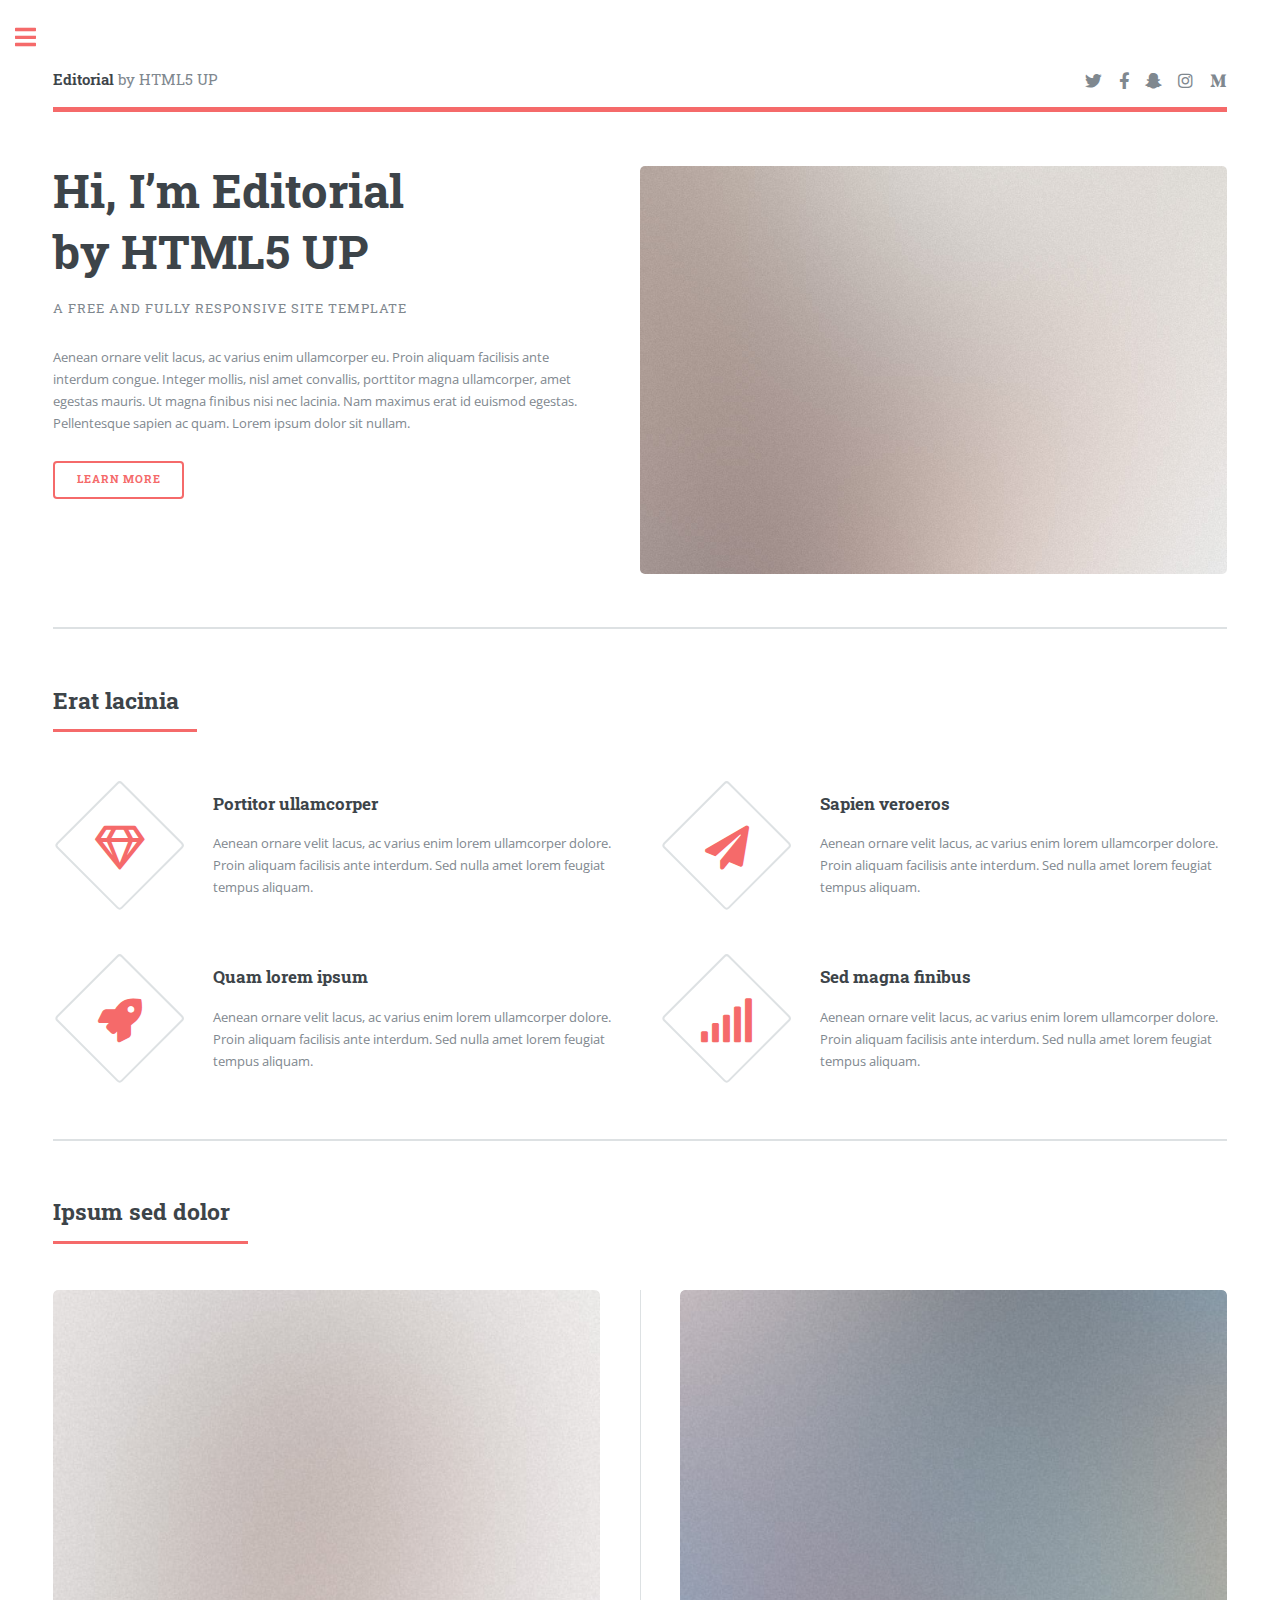
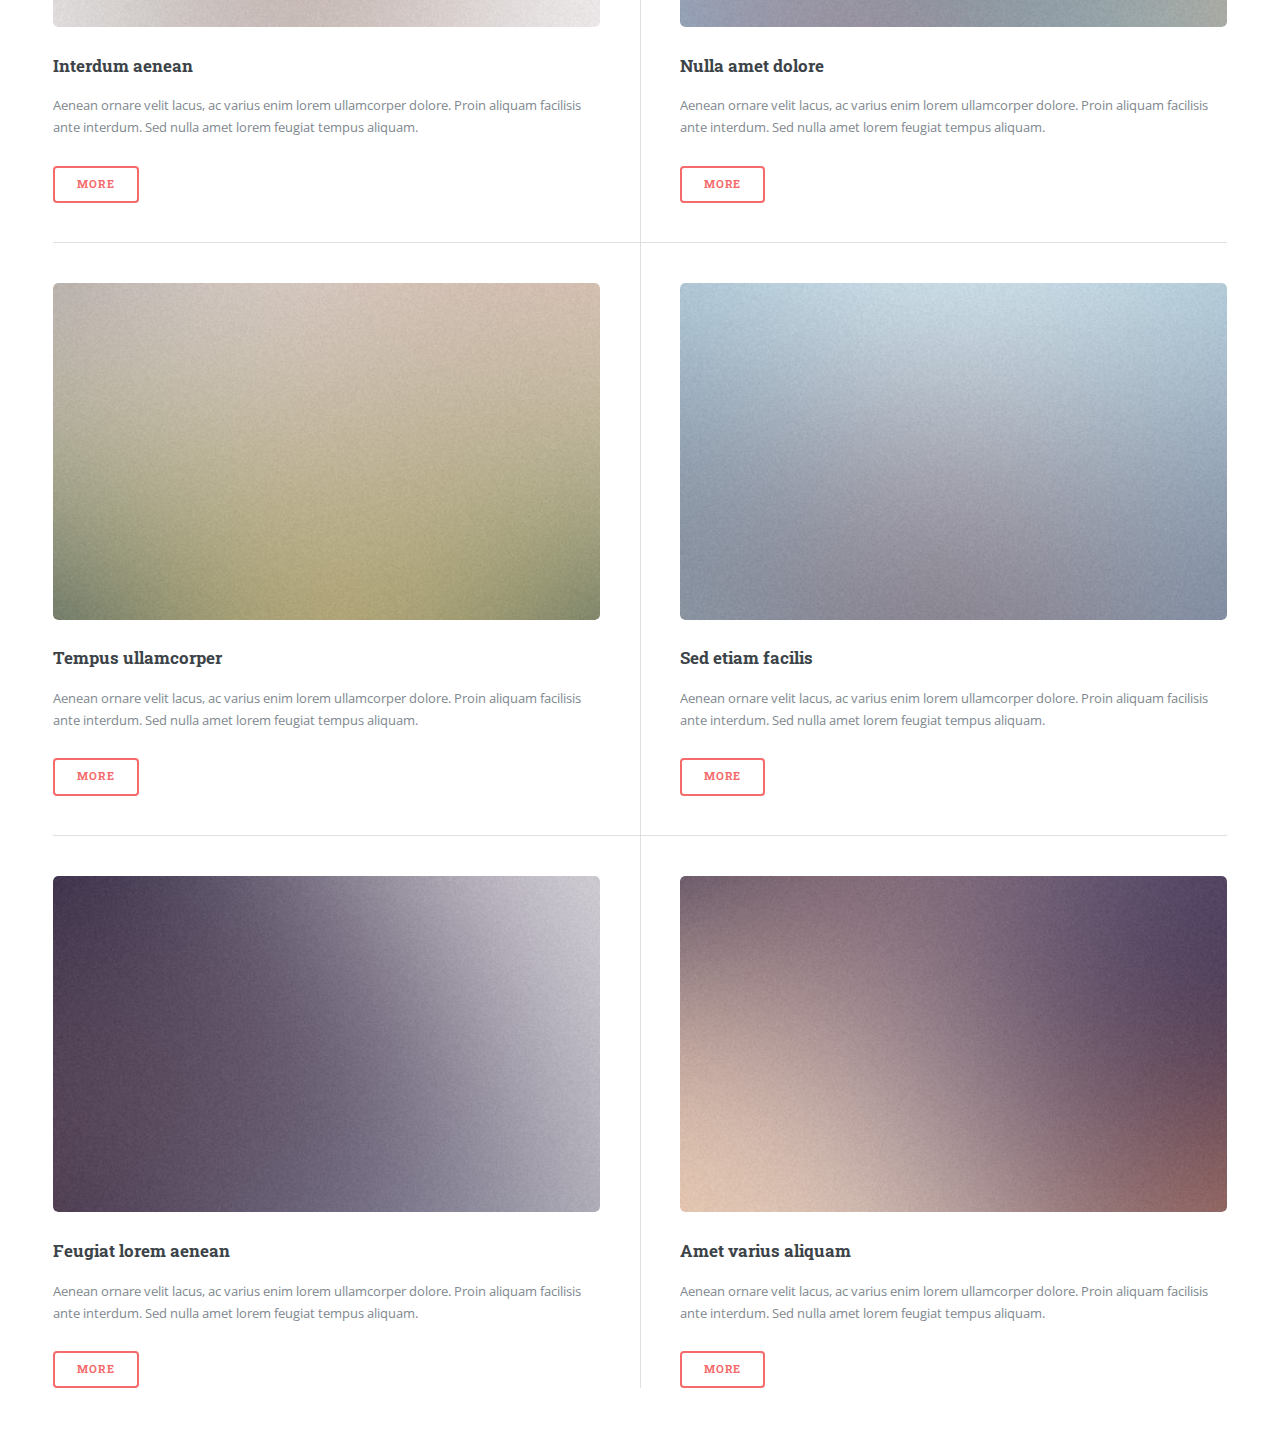
==== index.html @ 269518ae "in" ====
<!DOCTYPE HTML>
<!--
	Editorial by HTML5 UP
	html5up.net | @ajlkn
	Free for personal and commercial use under the CCA 3.0 license (html5up.net/license)
-->
<html>
	<head>
		<title>Editorial by HTML5 UP</title>
		<meta charset="utf-8" />
		<meta name="viewport" content="width=device-width, initial-scale=1, user-scalable=no" />
		<link rel="stylesheet" href="assets/css/main.css" />
	</head>
	<body class="is-preload">

		<!-- Wrapper -->
			<div id="wrapper">

				<!-- Main -->
					<div id="main">
						<div class="inner">

							<!-- Header -->
								<header id="header">
									<a href="index.html" class="logo"><strong>Editorial</strong> by HTML5 UP</a>
									<ul class="icons">
										<li><a href="#" class="icon brands fa-twitter"><span class="label">Twitter</span></a></li>
										<li><a href="#" class="icon brands fa-facebook-f"><span class="label">Facebook</span></a></li>
										<li><a href="#" class="icon brands fa-snapchat-ghost"><span class="label">Snapchat</span></a></li>
										<li><a href="#" class="icon brands fa-instagram"><span class="label">Instagram</span></a></li>
										<li><a href="#" class="icon brands fa-medium-m"><span class="label">Medium</span></a></li>
									</ul>
								</header>

							<!-- Banner -->
								<section id="banner">
									<div class="content">
										<header>
											<h1>Hi, I’m Editorial<br />
											by HTML5 UP</h1>
											<p>A free and fully responsive site template</p>
										</header>
										<p>Aenean ornare velit lacus, ac varius enim ullamcorper eu. Proin aliquam facilisis ante interdum congue. Integer mollis, nisl amet convallis, porttitor magna ullamcorper, amet egestas mauris. Ut magna finibus nisi nec lacinia. Nam maximus erat id euismod egestas. Pellentesque sapien ac quam. Lorem ipsum dolor sit nullam.</p>
										<ul class="actions">
											<li><a href="#" class="button big">Learn More</a></li>
										</ul>
									</div>
									<span class="image object">
										<img src="images/pic10.jpg" alt="" />
									</span>
								</section>

							<!-- Section -->
								<section>
									<header class="major">
										<h2>Erat lacinia</h2>
									</header>
									<div class="features">
										<article>
											<span class="icon fa-gem"></span>
											<div class="content">
												<h3>Portitor ullamcorper</h3>
												<p>Aenean ornare velit lacus, ac varius enim lorem ullamcorper dolore. Proin aliquam facilisis ante interdum. Sed nulla amet lorem feugiat tempus aliquam.</p>
											</div>
										</article>
										<article>
											<span class="icon solid fa-paper-plane"></span>
											<div class="content">
												<h3>Sapien veroeros</h3>
												<p>Aenean ornare velit lacus, ac varius enim lorem ullamcorper dolore. Proin aliquam facilisis ante interdum. Sed nulla amet lorem feugiat tempus aliquam.</p>
											</div>
										</article>
										<article>
											<span class="icon solid fa-rocket"></span>
											<div class="content">
												<h3>Quam lorem ipsum</h3>
												<p>Aenean ornare velit lacus, ac varius enim lorem ullamcorper dolore. Proin aliquam facilisis ante interdum. Sed nulla amet lorem feugiat tempus aliquam.</p>
											</div>
										</article>
										<article>
											<span class="icon solid fa-signal"></span>
											<div class="content">
												<h3>Sed magna finibus</h3>
												<p>Aenean ornare velit lacus, ac varius enim lorem ullamcorper dolore. Proin aliquam facilisis ante interdum. Sed nulla amet lorem feugiat tempus aliquam.</p>
											</div>
										</article>
									</div>
								</section>

							<!-- Section -->
								<section>
									<header class="major">
										<h2>Ipsum sed dolor</h2>
									</header>
									<div class="posts">
										<article>
											<a href="#" class="image"><img src="images/pic01.jpg" alt="" /></a>
											<h3>Interdum aenean</h3>
											<p>Aenean ornare velit lacus, ac varius enim lorem ullamcorper dolore. Proin aliquam facilisis ante interdum. Sed nulla amet lorem feugiat tempus aliquam.</p>
											<ul class="actions">
												<li><a href="#" class="button">More</a></li>
											</ul>
										</article>
										<article>
											<a href="#" class="image"><img src="images/pic02.jpg" alt="" /></a>
											<h3>Nulla amet dolore</h3>
											<p>Aenean ornare velit lacus, ac varius enim lorem ullamcorper dolore. Proin aliquam facilisis ante interdum. Sed nulla amet lorem feugiat tempus aliquam.</p>
											<ul class="actions">
												<li><a href="#" class="button">More</a></li>
											</ul>
										</article>
										<article>
											<a href="#" class="image"><img src="images/pic03.jpg" alt="" /></a>
											<h3>Tempus ullamcorper</h3>
											<p>Aenean ornare velit lacus, ac varius enim lorem ullamcorper dolore. Proin aliquam facilisis ante interdum. Sed nulla amet lorem feugiat tempus aliquam.</p>
											<ul class="actions">
												<li><a href="#" class="button">More</a></li>
											</ul>
										</article>
										<article>
											<a href="#" class="image"><img src="images/pic04.jpg" alt="" /></a>
											<h3>Sed etiam facilis</h3>
											<p>Aenean ornare velit lacus, ac varius enim lorem ullamcorper dolore. Proin aliquam facilisis ante interdum. Sed nulla amet lorem feugiat tempus aliquam.</p>
											<ul class="actions">
												<li><a href="#" class="button">More</a></li>
											</ul>
										</article>
										<article>
											<a href="#" class="image"><img src="images/pic05.jpg" alt="" /></a>
											<h3>Feugiat lorem aenean</h3>
											<p>Aenean ornare velit lacus, ac varius enim lorem ullamcorper dolore. Proin aliquam facilisis ante interdum. Sed nulla amet lorem feugiat tempus aliquam.</p>
											<ul class="actions">
												<li><a href="#" class="button">More</a></li>
											</ul>
										</article>
										<article>
											<a href="#" class="image"><img src="images/pic06.jpg" alt="" /></a>
											<h3>Amet varius aliquam</h3>
											<p>Aenean ornare velit lacus, ac varius enim lorem ullamcorper dolore. Proin aliquam facilisis ante interdum. Sed nulla amet lorem feugiat tempus aliquam.</p>
											<ul class="actions">
												<li><a href="#" class="button">More</a></li>
											</ul>
										</article>
									</div>
								</section>

						</div>
					</div>

				<!-- Sidebar -->
					<div id="sidebar">
						<div class="inner">

							<!-- Search -->
								<section id="search" class="alt">
									<form method="post" action="#">
										<input type="text" name="query" id="query" placeholder="Search" />
									</form>
								</section>

							<!-- Menu -->
								<nav id="menu">
									<header class="major">
										<h2>Menu</h2>
									</header>
									<ul>
										<li><a href="index.html">Homepage</a></li>
										<li><a href="generic.html">Generic</a></li>
										<li><a href="elements.html">Elements</a></li>
										<li>
											<span class="opener">Submenu</span>
											<ul>
												<li><a href="#">Lorem Dolor</a></li>
												<li><a href="#">Ipsum Adipiscing</a></li>
												<li><a href="#">Tempus Magna</a></li>
												<li><a href="#">Feugiat Veroeros</a></li>
											</ul>
										</li>
										<li><a href="#">Etiam Dolore</a></li>
										<li><a href="#">Adipiscing</a></li>
										<li>
											<span class="opener">Another Submenu</span>
											<ul>
												<li><a href="#">Lorem Dolor</a></li>
												<li><a href="#">Ipsum Adipiscing</a></li>
												<li><a href="#">Tempus Magna</a></li>
												<li><a href="#">Feugiat Veroeros</a></li>
											</ul>
										</li>
										<li><a href="#">Maximus Erat</a></li>
										<li><a href="#">Sapien Mauris</a></li>
										<li><a href="#">Amet Lacinia</a></li>
									</ul>
								</nav>

							<!-- Section -->
								<section>
									<header class="major">
										<h2>Ante interdum</h2>
									</header>
									<div class="mini-posts">
										<article>
											<a href="#" class="image"><img src="images/pic07.jpg" alt="" /></a>
											<p>Aenean ornare velit lacus, ac varius enim lorem ullamcorper dolore aliquam.</p>
										</article>
										<article>
											<a href="#" class="image"><img src="images/pic08.jpg" alt="" /></a>
											<p>Aenean ornare velit lacus, ac varius enim lorem ullamcorper dolore aliquam.</p>
										</article>
										<article>
											<a href="#" class="image"><img src="images/pic09.jpg" alt="" /></a>
											<p>Aenean ornare velit lacus, ac varius enim lorem ullamcorper dolore aliquam.</p>
										</article>
									</div>
									<ul class="actions">
										<li><a href="#" class="button">More</a></li>
									</ul>
								</section>

							<!-- Section -->
								<section>
									<header class="major">
										<h2>Get in touch</h2>
									</header>
									<p>Sed varius enim lorem ullamcorper dolore aliquam aenean ornare velit lacus, ac varius enim lorem ullamcorper dolore. Proin sed aliquam facilisis ante interdum. Sed nulla amet lorem feugiat tempus aliquam.</p>
									<ul class="contact">
										<li class="icon solid fa-envelope"><a href="#">information@untitled.tld</a></li>
										<li class="icon solid fa-phone">(000) 000-0000</li>
										<li class="icon solid fa-home">1234 Somewhere Road #8254<br />
										Nashville, TN 00000-0000</li>
									</ul>
								</section>

							<!-- Footer -->
								<footer id="footer">
									<p class="copyright">&copy; Untitled. All rights reserved. Demo Images: <a href="https://unsplash.com">Unsplash</a>. Design: <a href="https://html5up.net">HTML5 UP</a>.</p>
								</footer>

						</div>
					</div>

			</div>

		<!-- Scripts -->
			<script src="assets/js/jquery.min.js"></script>
			<script src="assets/js/browser.min.js"></script>
			<script src="assets/js/breakpoints.min.js"></script>
			<script src="assets/js/util.js"></script>
			<script src="assets/js/main.js"></script>

	</body>
</html>
---- assets/css/main.css ----
@import url(fontawesome-all.min.css);
@import url("https://fonts.googleapis.com/css?family=Open+Sans:400,600,400italic,600italic|Roboto+Slab:400,700");
/*
	Editorial by HTML5 UP
	html5up.net | @ajlkn
	Free for personal and commercial use under the CCA 3.0 license (html5up.net/license)
*/
html, body, div, span, applet, object,
iframe, h1, h2, h3, h4, h5, h6, p, blockquote,
pre, a, abbr, acronym, address, big, cite,
code, del, dfn, em, img, ins, kbd, q, s, samp,
small, strike, strong, sub, sup, tt, var, b,
u, i, center, dl, dt, dd, ol, ul, li, fieldset,
form, label, legend, table, caption, tbody,
tfoot, thead, tr, th, td, article, aside,
canvas, details, embed, figure, figcaption,
footer, header, hgroup, menu, nav, output, ruby,
section, summary, time, mark, audio, video {
  margin: 0;
  padding: 0;
  border: 0;
  font-size: 100%;
  font: inherit;
  vertical-align: baseline; }

article, aside, details, figcaption, figure,
footer, header, hgroup, menu, nav, section {
  display: block; }

body {
  line-height: 1; }

ol, ul {
  list-style: none; }

blockquote, q {
  quotes: none; }
  blockquote:before, blockquote:after, q:before, q:after {
    content: '';
    content: none; }

table {
  border-collapse: collapse;
  border-spacing: 0; }

body {
  -webkit-text-size-adjust: none; }

mark {
  background-color: transparent;
  color: inherit; }

input::-moz-focus-inner {
  border: 0;
  padding: 0; }

input, select, textarea {
  -moz-appearance: none;
  -webkit-appearance: none;
  -ms-appearance: none;
  appearance: none; }

/* Basic */
@-ms-viewport {
  width: device-width; }

body {
  -ms-overflow-style: scrollbar; }

@media screen and (max-width: 480px) {
  html, body {
    min-width: 320px; } }

html {
  box-sizing: border-box; }

*, *:before, *:after {
  box-sizing: inherit; }

body {
  background: #ffffff; }
  body.is-preload *, body.is-preload *:before, body.is-preload *:after, body.is-resizing *, body.is-resizing *:before, body.is-resizing *:after {
    -moz-animation: none !important;
    -webkit-animation: none !important;
    -ms-animation: none !important;
    animation: none !important;
    -moz-transition: none !important;
    -webkit-transition: none !important;
    -ms-transition: none !important;
    transition: none !important; }

/* Type */
body, input, select, textarea {
  color: #7f888f;
  font-family: "Open Sans", sans-serif;
  font-size: 13pt;
  font-weight: 400;
  line-height: 1.65; }
  @media screen and (max-width: 1680px) {
    body, input, select, textarea {
      font-size: 11pt; } }
  @media screen and (max-width: 1280px) {
    body, input, select, textarea {
      font-size: 10pt; } }
  @media screen and (max-width: 360px) {
    body, input, select, textarea {
      font-size: 9pt; } }

a {
  -moz-transition: color 0.2s ease-in-out, border-bottom-color 0.2s ease-in-out;
  -webkit-transition: color 0.2s ease-in-out, border-bottom-color 0.2s ease-in-out;
  -ms-transition: color 0.2s ease-in-out, border-bottom-color 0.2s ease-in-out;
  transition: color 0.2s ease-in-out, border-bottom-color 0.2s ease-in-out;
  border-bottom: dotted 1px;
  color: #f56a6a;
  text-decoration: none; }
  a:hover {
    border-bottom-color: #f56a6a;
    color: #f56a6a !important; }
    a:hover strong {
      color: inherit; }

strong, b {
  color: #3d4449;
  font-weight: 600; }

em, i {
  font-style: italic; }

p {
  margin: 0 0 2em 0; }

h1, h2, h3, h4, h5, h6 {
  color: #3d4449;
  font-family: "Roboto Slab", serif;
  font-weight: 700;
  line-height: 1.5;
  margin: 0 0 1em 0; }
  h1 a, h2 a, h3 a, h4 a, h5 a, h6 a {
    color: inherit;
    text-decoration: none;
    border-bottom: 0; }

h1 {
  font-size: 4em;
  margin: 0 0 0.5em 0;
  line-height: 1.3; }

h2 {
  font-size: 1.75em; }

h3 {
  font-size: 1.25em; }

h4 {
  font-size: 1.1em; }

h5 {
  font-size: 0.9em; }

h6 {
  font-size: 0.7em; }

@media screen and (max-width: 1680px) {
  h1 {
    font-size: 3.5em; } }

@media screen and (max-width: 980px) {
  h1 {
    font-size: 3.25em; } }

@media screen and (max-width: 736px) {
  h1 {
    font-size: 2em;
    line-height: 1.4; }
  h2 {
    font-size: 1.5em; } }

sub {
  font-size: 0.8em;
  position: relative;
  top: 0.5em; }

sup {
  font-size: 0.8em;
  position: relative;
  top: -0.5em; }

blockquote {
  border-left: solid 3px rgba(210, 215, 217, 0.75);
  font-style: italic;
  margin: 0 0 2em 0;
  padding: 0.5em 0 0.5em 2em; }

code {
  background: rgba(230, 235, 237, 0.25);
  border-radius: 0.375em;
  border: solid 1px rgba(210, 215, 217, 0.75);
  font-family: "Courier New", monospace;
  font-size: 0.9em;
  margin: 0 0.25em;
  padding: 0.25em 0.65em; }

pre {
  -webkit-overflow-scrolling: touch;
  font-family: "Courier New", monospace;
  font-size: 0.9em;
  margin: 0 0 2em 0; }
  pre code {
    display: block;
    line-height: 1.75;
    padding: 1em 1.5em;
    overflow-x: auto; }

hr {
  border: 0;
  border-bottom: solid 1px rgba(210, 215, 217, 0.75);
  margin: 2em 0; }
  hr.major {
    margin: 3em 0; }

.align-left {
  text-align: left; }

.align-center {
  text-align: center; }

.align-right {
  text-align: right; }

/* Row */
.row {
  display: flex;
  flex-wrap: wrap;
  box-sizing: border-box;
  align-items: stretch; }
  .row > * {
    box-sizing: border-box; }
  .row.gtr-uniform > * > :last-child {
    margin-bottom: 0; }
  .row.aln-left {
    justify-content: flex-start; }
  .row.aln-center {
    justify-content: center; }
  .row.aln-right {
    justify-content: flex-end; }
  .row.aln-top {
    align-items: flex-start; }
  .row.aln-middle {
    align-items: center; }
  .row.aln-bottom {
    align-items: flex-end; }
  .row > .imp {
    order: -1; }
  .row > .col-1 {
    width: 8.33333%; }
  .row > .off-1 {
    margin-left: 8.33333%; }
  .row > .col-2 {
    width: 16.66667%; }
  .row > .off-2 {
    margin-left: 16.66667%; }
  .row > .col-3 {
    width: 25%; }
  .row > .off-3 {
    margin-left: 25%; }
  .row > .col-4 {
    width: 33.33333%; }
  .row > .off-4 {
    margin-left: 33.33333%; }
  .row > .col-5 {
    width: 41.66667%; }
  .row > .off-5 {
    margin-left: 41.66667%; }
  .row > .col-6 {
    width: 50%; }
  .row > .off-6 {
    margin-left: 50%; }
  .row > .col-7 {
    width: 58.33333%; }
  .row > .off-7 {
    margin-left: 58.33333%; }
  .row > .col-8 {
    width: 66.66667%; }
  .row > .off-8 {
    margin-left: 66.66667%; }
  .row > .col-9 {
    width: 75%; }
  .row > .off-9 {
    margin-left: 75%; }
  .row > .col-10 {
    width: 83.33333%; }
  .row > .off-10 {
    margin-left: 83.33333%; }
  .row > .col-11 {
    width: 91.66667%; }
  .row > .off-11 {
    margin-left: 91.66667%; }
  .row > .col-12 {
    width: 100%; }
  .row > .off-12 {
    margin-left: 100%; }
  .row.gtr-0 {
    margin-top: 0;
    margin-left: 0em; }
    .row.gtr-0 > * {
      padding: 0 0 0 0em; }
    .row.gtr-0.gtr-uniform {
      margin-top: 0em; }
      .row.gtr-0.gtr-uniform > * {
        padding-top: 0em; }
  .row.gtr-25 {
    margin-top: 0;
    margin-left: -0.375em; }
    .row.gtr-25 > * {
      padding: 0 0 0 0.375em; }
    .row.gtr-25.gtr-uniform {
      margin-top: -0.375em; }
      .row.gtr-25.gtr-uniform > * {
        padding-top: 0.375em; }
  .row.gtr-50 {
    margin-top: 0;
    margin-left: -0.75em; }
    .row.gtr-50 > * {
      padding: 0 0 0 0.75em; }
    .row.gtr-50.gtr-uniform {
      margin-top: -0.75em; }
      .row.gtr-50.gtr-uniform > * {
        padding-top: 0.75em; }
  .row {
    margin-top: 0;
    margin-left: -1.5em; }
    .row > * {
      padding: 0 0 0 1.5em; }
    .row.gtr-uniform {
      margin-top: -1.5em; }
      .row.gtr-uniform > * {
        padding-top: 1.5em; }
  .row.gtr-150 {
    margin-top: 0;
    margin-left: -2.25em; }
    .row.gtr-150 > * {
      padding: 0 0 0 2.25em; }
    .row.gtr-150.gtr-uniform {
      margin-top: -2.25em; }
      .row.gtr-150.gtr-uniform > * {
        padding-top: 2.25em; }
  .row.gtr-200 {
    margin-top: 0;
    margin-left: -3em; }
    .row.gtr-200 > * {
      padding: 0 0 0 3em; }
    .row.gtr-200.gtr-uniform {
      margin-top: -3em; }
      .row.gtr-200.gtr-uniform > * {
        padding-top: 3em; }
  @media screen and (max-width: 1680px) {
    .row {
      display: flex;
      flex-wrap: wrap;
      box-sizing: border-box;
      align-items: stretch; }
      .row > * {
        box-sizing: border-box; }
      .row.gtr-uniform > * > :last-child {
        margin-bottom: 0; }
      .row.aln-left {
        justify-content: flex-start; }
      .row.aln-center {
        justify-content: center; }
      .row.aln-right {
        justify-content: flex-end; }
      .row.aln-top {
        align-items: flex-start; }
      .row.aln-middle {
        align-items: center; }
      .row.aln-bottom {
        align-items: flex-end; }
      .row > .imp-xlarge {
        order: -1; }
      .row > .col-1-xlarge {
        width: 8.33333%; }
      .row > .off-1-xlarge {
        margin-left: 8.33333%; }
      .row > .col-2-xlarge {
        width: 16.66667%; }
      .row > .off-2-xlarge {
        margin-left: 16.66667%; }
      .row > .col-3-xlarge {
        width: 25%; }
      .row > .off-3-xlarge {
        margin-left: 25%; }
      .row > .col-4-xlarge {
        width: 33.33333%; }
      .row > .off-4-xlarge {
        margin-left: 33.33333%; }
      .row > .col-5-xlarge {
        width: 41.66667%; }
      .row > .off-5-xlarge {
        margin-left: 41.66667%; }
      .row > .col-6-xlarge {
        width: 50%; }
      .row > .off-6-xlarge {
        margin-left: 50%; }
      .row > .col-7-xlarge {
        width: 58.33333%; }
      .row > .off-7-xlarge {
        margin-left: 58.33333%; }
      .row > .col-8-xlarge {
        width: 66.66667%; }
      .row > .off-8-xlarge {
        margin-left: 66.66667%; }
      .row > .col-9-xlarge {
        width: 75%; }
      .row > .off-9-xlarge {
        margin-left: 75%; }
      .row > .col-10-xlarge {
        width: 83.33333%; }
      .row > .off-10-xlarge {
        margin-left: 83.33333%; }
      .row > .col-11-xlarge {
        width: 91.66667%; }
      .row > .off-11-xlarge {
        margin-left: 91.66667%; }
      .row > .col-12-xlarge {
        width: 100%; }
      .row > .off-12-xlarge {
        margin-left: 100%; }
      .row.gtr-0 {
        margin-top: 0;
        margin-left: 0em; }
        .row.gtr-0 > * {
          padding: 0 0 0 0em; }
        .row.gtr-0.gtr-uniform {
          margin-top: 0em; }
          .row.gtr-0.gtr-uniform > * {
            padding-top: 0em; }
      .row.gtr-25 {
        margin-top: 0;
        margin-left: -0.375em; }
        .row.gtr-25 > * {
          padding: 0 0 0 0.375em; }
        .row.gtr-25.gtr-uniform {
          margin-top: -0.375em; }
          .row.gtr-25.gtr-uniform > * {
            padding-top: 0.375em; }
      .row.gtr-50 {
        margin-top: 0;
        margin-left: -0.75em; }
        .row.gtr-50 > * {
          padding: 0 0 0 0.75em; }
        .row.gtr-50.gtr-uniform {
          margin-top: -0.75em; }
          .row.gtr-50.gtr-uniform > * {
            padding-top: 0.75em; }
      .row {
        margin-top: 0;
        margin-left: -1.5em; }
        .row > * {
          padding: 0 0 0 1.5em; }
        .row.gtr-uniform {
          margin-top: -1.5em; }
          .row.gtr-uniform > * {
            padding-top: 1.5em; }
      .row.gtr-150 {
        margin-top: 0;
        margin-left: -2.25em; }
        .row.gtr-150 > * {
          padding: 0 0 0 2.25em; }
        .row.gtr-150.gtr-uniform {
          margin-top: -2.25em; }
          .row.gtr-150.gtr-uniform > * {
            padding-top: 2.25em; }
      .row.gtr-200 {
        margin-top: 0;
        margin-left: -3em; }
        .row.gtr-200 > * {
          padding: 0 0 0 3em; }
        .row.gtr-200.gtr-uniform {
          margin-top: -3em; }
          .row.gtr-200.gtr-uniform > * {
            padding-top: 3em; } }
  @media screen and (max-width: 1280px) {
    .row {
      display: flex;
      flex-wrap: wrap;
      box-sizing: border-box;
      align-items: stretch; }
      .row > * {
        box-sizing: border-box; }
      .row.gtr-uniform > * > :last-child {
        margin-bottom: 0; }
      .row.aln-left {
        justify-content: flex-start; }
      .row.aln-center {
        justify-content: center; }
      .row.aln-right {
        justify-content: flex-end; }
      .row.aln-top {
        align-items: flex-start; }
      .row.aln-middle {
        align-items: center; }
      .row.aln-bottom {
        align-items: flex-end; }
      .row > .imp-large {
        order: -1; }
      .row > .col-1-large {
        width: 8.33333%; }
      .row > .off-1-large {
        margin-left: 8.33333%; }
      .row > .col-2-large {
        width: 16.66667%; }
      .row > .off-2-large {
        margin-left: 16.66667%; }
      .row > .col-3-large {
        width: 25%; }
      .row > .off-3-large {
        margin-left: 25%; }
      .row > .col-4-large {
        width: 33.33333%; }
      .row > .off-4-large {
        margin-left: 33.33333%; }
      .row > .col-5-large {
        width: 41.66667%; }
      .row > .off-5-large {
        margin-left: 41.66667%; }
      .row > .col-6-large {
        width: 50%; }
      .row > .off-6-large {
        margin-left: 50%; }
      .row > .col-7-large {
        width: 58.33333%; }
      .row > .off-7-large {
        margin-left: 58.33333%; }
      .row > .col-8-large {
        width: 66.66667%; }
      .row > .off-8-large {
        margin-left: 66.66667%; }
      .row > .col-9-large {
        width: 75%; }
      .row > .off-9-large {
        margin-left: 75%; }
      .row > .col-10-large {
        width: 83.33333%; }
      .row > .off-10-large {
        margin-left: 83.33333%; }
      .row > .col-11-large {
        width: 91.66667%; }
      .row > .off-11-large {
        margin-left: 91.66667%; }
      .row > .col-12-large {
        width: 100%; }
      .row > .off-12-large {
        margin-left: 100%; }
      .row.gtr-0 {
        margin-top: 0;
        margin-left: 0em; }
        .row.gtr-0 > * {
          padding: 0 0 0 0em; }
        .row.gtr-0.gtr-uniform {
          margin-top: 0em; }
          .row.gtr-0.gtr-uniform > * {
            padding-top: 0em; }
      .row.gtr-25 {
        margin-top: 0;
        margin-left: -0.375em; }
        .row.gtr-25 > * {
          padding: 0 0 0 0.375em; }
        .row.gtr-25.gtr-uniform {
          margin-top: -0.375em; }
          .row.gtr-25.gtr-uniform > * {
            padding-top: 0.375em; }
      .row.gtr-50 {
        margin-top: 0;
        margin-left: -0.75em; }
        .row.gtr-50 > * {
          padding: 0 0 0 0.75em; }
        .row.gtr-50.gtr-uniform {
          margin-top: -0.75em; }
          .row.gtr-50.gtr-uniform > * {
            padding-top: 0.75em; }
      .row {
        margin-top: 0;
        margin-left: -1.5em; }
        .row > * {
          padding: 0 0 0 1.5em; }
        .row.gtr-uniform {
          margin-top: -1.5em; }
          .row.gtr-uniform > * {
            padding-top: 1.5em; }
      .row.gtr-150 {
        margin-top: 0;
        margin-left: -2.25em; }
        .row.gtr-150 > * {
          padding: 0 0 0 2.25em; }
        .row.gtr-150.gtr-uniform {
          margin-top: -2.25em; }
          .row.gtr-150.gtr-uniform > * {
            padding-top: 2.25em; }
      .row.gtr-200 {
        margin-top: 0;
        margin-left: -3em; }
        .row.gtr-200 > * {
          padding: 0 0 0 3em; }
        .row.gtr-200.gtr-uniform {
          margin-top: -3em; }
          .row.gtr-200.gtr-uniform > * {
            padding-top: 3em; } }
  @media screen and (max-width: 980px) {
    .row {
      display: flex;
      flex-wrap: wrap;
      box-sizing: border-box;
      align-items: stretch; }
      .row > * {
        box-sizing: border-box; }
      .row.gtr-uniform > * > :last-child {
        margin-bottom: 0; }
      .row.aln-left {
        justify-content: flex-start; }
      .row.aln-center {
        justify-content: center; }
      .row.aln-right {
        justify-content: flex-end; }
      .row.aln-top {
        align-items: flex-start; }
      .row.aln-middle {
        align-items: center; }
      .row.aln-bottom {
        align-items: flex-end; }
      .row > .imp-medium {
        order: -1; }
      .row > .col-1-medium {
        width: 8.33333%; }
      .row > .off-1-medium {
        margin-left: 8.33333%; }
      .row > .col-2-medium {
        width: 16.66667%; }
      .row > .off-2-medium {
        margin-left: 16.66667%; }
      .row > .col-3-medium {
        width: 25%; }
      .row > .off-3-medium {
        margin-left: 25%; }
      .row > .col-4-medium {
        width: 33.33333%; }
      .row > .off-4-medium {
        margin-left: 33.33333%; }
      .row > .col-5-medium {
        width: 41.66667%; }
      .row > .off-5-medium {
        margin-left: 41.66667%; }
      .row > .col-6-medium {
        width: 50%; }
      .row > .off-6-medium {
        margin-left: 50%; }
      .row > .col-7-medium {
        width: 58.33333%; }
      .row > .off-7-medium {
        margin-left: 58.33333%; }
      .row > .col-8-medium {
        width: 66.66667%; }
      .row > .off-8-medium {
        margin-left: 66.66667%; }
      .row > .col-9-medium {
        width: 75%; }
      .row > .off-9-medium {
        margin-left: 75%; }
      .row > .col-10-medium {
        width: 83.33333%; }
      .row > .off-10-medium {
        margin-left: 83.33333%; }
      .row > .col-11-medium {
        width: 91.66667%; }
      .row > .off-11-medium {
        margin-left: 91.66667%; }
      .row > .col-12-medium {
        width: 100%; }
      .row > .off-12-medium {
        margin-left: 100%; }
      .row.gtr-0 {
        margin-top: 0;
        margin-left: 0em; }
        .row.gtr-0 > * {
          padding: 0 0 0 0em; }
        .row.gtr-0.gtr-uniform {
          margin-top: 0em; }
          .row.gtr-0.gtr-uniform > * {
            padding-top: 0em; }
      .row.gtr-25 {
        margin-top: 0;
        margin-left: -0.375em; }
        .row.gtr-25 > * {
          padding: 0 0 0 0.375em; }
        .row.gtr-25.gtr-uniform {
          margin-top: -0.375em; }
          .row.gtr-25.gtr-uniform > * {
            padding-top: 0.375em; }
      .row.gtr-50 {
        margin-top: 0;
        margin-left: -0.75em; }
        .row.gtr-50 > * {
          padding: 0 0 0 0.75em; }
        .row.gtr-50.gtr-uniform {
          margin-top: -0.75em; }
          .row.gtr-50.gtr-uniform > * {
            padding-top: 0.75em; }
      .row {
        margin-top: 0;
        margin-left: -1.5em; }
        .row > * {
          padding: 0 0 0 1.5em; }
        .row.gtr-uniform {
          margin-top: -1.5em; }
          .row.gtr-uniform > * {
            padding-top: 1.5em; }
      .row.gtr-150 {
        margin-top: 0;
        margin-left: -2.25em; }
        .row.gtr-150 > * {
          padding: 0 0 0 2.25em; }
        .row.gtr-150.gtr-uniform {
          margin-top: -2.25em; }
          .row.gtr-150.gtr-uniform > * {
            padding-top: 2.25em; }
      .row.gtr-200 {
        margin-top: 0;
        margin-left: -3em; }
        .row.gtr-200 > * {
          padding: 0 0 0 3em; }
        .row.gtr-200.gtr-uniform {
          margin-top: -3em; }
          .row.gtr-200.gtr-uniform > * {
            padding-top: 3em; } }
  @media screen and (max-width: 736px) {
    .row {
      display: flex;
      flex-wrap: wrap;
      box-sizing: border-box;
      align-items: stretch; }
      .row > * {
        box-sizing: border-box; }
      .row.gtr-uniform > * > :last-child {
        margin-bottom: 0; }
      .row.aln-left {
        justify-content: flex-start; }
      .row.aln-center {
        justify-content: center; }
      .row.aln-right {
        justify-content: flex-end; }
      .row.aln-top {
        align-items: flex-start; }
      .row.aln-middle {
        align-items: center; }
      .row.aln-bottom {
        align-items: flex-end; }
      .row > .imp-small {
        order: -1; }
      .row > .col-1-small {
        width: 8.33333%; }
      .row > .off-1-small {
        margin-left: 8.33333%; }
      .row > .col-2-small {
        width: 16.66667%; }
      .row > .off-2-small {
        margin-left: 16.66667%; }
      .row > .col-3-small {
        width: 25%; }
      .row > .off-3-small {
        margin-left: 25%; }
      .row > .col-4-small {
        width: 33.33333%; }
      .row > .off-4-small {
        margin-left: 33.33333%; }
      .row > .col-5-small {
        width: 41.66667%; }
      .row > .off-5-small {
        margin-left: 41.66667%; }
      .row > .col-6-small {
        width: 50%; }
      .row > .off-6-small {
        margin-left: 50%; }
      .row > .col-7-small {
        width: 58.33333%; }
      .row > .off-7-small {
        margin-left: 58.33333%; }
      .row > .col-8-small {
        width: 66.66667%; }
      .row > .off-8-small {
        margin-left: 66.66667%; }
      .row > .col-9-small {
        width: 75%; }
      .row > .off-9-small {
        margin-left: 75%; }
      .row > .col-10-small {
        width: 83.33333%; }
      .row > .off-10-small {
        margin-left: 83.33333%; }
      .row > .col-11-small {
        width: 91.66667%; }
      .row > .off-11-small {
        margin-left: 91.66667%; }
      .row > .col-12-small {
        width: 100%; }
      .row > .off-12-small {
        margin-left: 100%; }
      .row.gtr-0 {
        margin-top: 0;
        margin-left: 0em; }
        .row.gtr-0 > * {
          padding: 0 0 0 0em; }
        .row.gtr-0.gtr-uniform {
          margin-top: 0em; }
          .row.gtr-0.gtr-uniform > * {
            padding-top: 0em; }
      .row.gtr-25 {
        margin-top: 0;
        margin-left: -0.375em; }
        .row.gtr-25 > * {
          padding: 0 0 0 0.375em; }
        .row.gtr-25.gtr-uniform {
          margin-top: -0.375em; }
          .row.gtr-25.gtr-uniform > * {
            padding-top: 0.375em; }
      .row.gtr-50 {
        margin-top: 0;
        margin-left: -0.75em; }
        .row.gtr-50 > * {
          padding: 0 0 0 0.75em; }
        .row.gtr-50.gtr-uniform {
          margin-top: -0.75em; }
          .row.gtr-50.gtr-uniform > * {
            padding-top: 0.75em; }
      .row {
        margin-top: 0;
        margin-left: -1.5em; }
        .row > * {
          padding: 0 0 0 1.5em; }
        .row.gtr-uniform {
          margin-top: -1.5em; }
          .row.gtr-uniform > * {
            padding-top: 1.5em; }
      .row.gtr-150 {
        margin-top: 0;
        margin-left: -2.25em; }
        .row.gtr-150 > * {
          padding: 0 0 0 2.25em; }
        .row.gtr-150.gtr-uniform {
          margin-top: -2.25em; }
          .row.gtr-150.gtr-uniform > * {
            padding-top: 2.25em; }
      .row.gtr-200 {
        margin-top: 0;
        margin-left: -3em; }
        .row.gtr-200 > * {
          padding: 0 0 0 3em; }
        .row.gtr-200.gtr-uniform {
          margin-top: -3em; }
          .row.gtr-200.gtr-uniform > * {
            padding-top: 3em; } }
  @media screen and (max-width: 480px) {
    .row {
      display: flex;
      flex-wrap: wrap;
      box-sizing: border-box;
      align-items: stretch; }
      .row > * {
        box-sizing: border-box; }
      .row.gtr-uniform > * > :last-child {
        margin-bottom: 0; }
      .row.aln-left {
        justify-content: flex-start; }
      .row.aln-center {
        justify-content: center; }
      .row.aln-right {
        justify-content: flex-end; }
      .row.aln-top {
        align-items: flex-start; }
      .row.aln-middle {
        align-items: center; }
      .row.aln-bottom {
        align-items: flex-end; }
      .row > .imp-xsmall {
        order: -1; }
      .row > .col-1-xsmall {
        width: 8.33333%; }
      .row > .off-1-xsmall {
        margin-left: 8.33333%; }
      .row > .col-2-xsmall {
        width: 16.66667%; }
      .row > .off-2-xsmall {
        margin-left: 16.66667%; }
      .row > .col-3-xsmall {
        width: 25%; }
      .row > .off-3-xsmall {
        margin-left: 25%; }
      .row > .col-4-xsmall {
        width: 33.33333%; }
      .row > .off-4-xsmall {
        margin-left: 33.33333%; }
      .row > .col-5-xsmall {
        width: 41.66667%; }
      .row > .off-5-xsmall {
        margin-left: 41.66667%; }
      .row > .col-6-xsmall {
        width: 50%; }
      .row > .off-6-xsmall {
        margin-left: 50%; }
      .row > .col-7-xsmall {
        width: 58.33333%; }
      .row > .off-7-xsmall {
        margin-left: 58.33333%; }
      .row > .col-8-xsmall {
        width: 66.66667%; }
      .row > .off-8-xsmall {
        margin-left: 66.66667%; }
      .row > .col-9-xsmall {
        width: 75%; }
      .row > .off-9-xsmall {
        margin-left: 75%; }
      .row > .col-10-xsmall {
        width: 83.33333%; }
      .row > .off-10-xsmall {
        margin-left: 83.33333%; }
      .row > .col-11-xsmall {
        width: 91.66667%; }
      .row > .off-11-xsmall {
        margin-left: 91.66667%; }
      .row > .col-12-xsmall {
        width: 100%; }
      .row > .off-12-xsmall {
        margin-left: 100%; }
      .row.gtr-0 {
        margin-top: 0;
        margin-left: 0em; }
        .row.gtr-0 > * {
          padding: 0 0 0 0em; }
        .row.gtr-0.gtr-uniform {
          margin-top: 0em; }
          .row.gtr-0.gtr-uniform > * {
            padding-top: 0em; }
      .row.gtr-25 {
        margin-top: 0;
        margin-left: -0.375em; }
        .row.gtr-25 > * {
          padding: 0 0 0 0.375em; }
        .row.gtr-25.gtr-uniform {
          margin-top: -0.375em; }
          .row.gtr-25.gtr-uniform > * {
            padding-top: 0.375em; }
      .row.gtr-50 {
        margin-top: 0;
        margin-left: -0.75em; }
        .row.gtr-50 > * {
          padding: 0 0 0 0.75em; }
        .row.gtr-50.gtr-uniform {
          margin-top: -0.75em; }
          .row.gtr-50.gtr-uniform > * {
            padding-top: 0.75em; }
      .row {
        margin-top: 0;
        margin-left: -1.5em; }
        .row > * {
          padding: 0 0 0 1.5em; }
        .row.gtr-uniform {
          margin-top: -1.5em; }
          .row.gtr-uniform > * {
            padding-top: 1.5em; }
      .row.gtr-150 {
        margin-top: 0;
        margin-left: -2.25em; }
        .row.gtr-150 > * {
          padding: 0 0 0 2.25em; }
        .row.gtr-150.gtr-uniform {
          margin-top: -2.25em; }
          .row.gtr-150.gtr-uniform > * {
            padding-top: 2.25em; }
      .row.gtr-200 {
        margin-top: 0;
        margin-left: -3em; }
        .row.gtr-200 > * {
          padding: 0 0 0 3em; }
        .row.gtr-200.gtr-uniform {
          margin-top: -3em; }
          .row.gtr-200.gtr-uniform > * {
            padding-top: 3em; } }

/* Section/Article */
section.special, article.special {
  text-align: center; }

header p {
  font-family: "Roboto Slab", serif;
  font-size: 1em;
  font-weight: 400;
  letter-spacing: 0.075em;
  margin-top: -0.5em;
  text-transform: uppercase; }

header.major > :last-child {
  border-bottom: solid 3px #f56a6a;
  display: inline-block;
  margin: 0 0 2em 0;
  padding: 0 0.75em 0.5em 0; }

header.main > :last-child {
  margin: 0 0 1em 0; }

/* Form */
form {
  margin: 0 0 2em 0; }

label {
  color: #3d4449;
  display: block;
  font-size: 0.9em;
  font-weight: 600;
  margin: 0 0 1em 0; }

input[type="text"],
input[type="password"],
input[type="email"],
input[type="tel"],
input[type="search"],
input[type="url"],
select,
textarea {
  -moz-appearance: none;
  -webkit-appearance: none;
  -ms-appearance: none;
  appearance: none;
  background: #ffffff;
  border-radius: 0.375em;
  border: none;
  border: solid 1px rgba(210, 215, 217, 0.75);
  color: inherit;
  display: block;
  outline: 0;
  padding: 0 1em;
  text-decoration: none;
  width: 100%; }
  input[type="text"]:invalid,
  input[type="password"]:invalid,
  input[type="email"]:invalid,
  input[type="tel"]:invalid,
  input[type="search"]:invalid,
  input[type="url"]:invalid,
  select:invalid,
  textarea:invalid {
    box-shadow: none; }
  input[type="text"]:focus,
  input[type="password"]:focus,
  input[type="email"]:focus,
  input[type="tel"]:focus,
  input[type="search"]:focus,
  input[type="url"]:focus,
  select:focus,
  textarea:focus {
    border-color: #f56a6a;
    box-shadow: 0 0 0 1px #f56a6a; }

select {
  background-image: url("data:image/svg+xml;charset=utf8,%3Csvg xmlns='http://www.w3.org/2000/svg' width='40' height='40' preserveAspectRatio='none' viewBox='0 0 40 40'%3E%3Cpath d='M9.4,12.3l10.4,10.4l10.4-10.4c0.2-0.2,0.5-0.4,0.9-0.4c0.3,0,0.6,0.1,0.9,0.4l3.3,3.3c0.2,0.2,0.4,0.5,0.4,0.9 c0,0.4-0.1,0.6-0.4,0.9L20.7,31.9c-0.2,0.2-0.5,0.4-0.9,0.4c-0.3,0-0.6-0.1-0.9-0.4L4.3,17.3c-0.2-0.2-0.4-0.5-0.4-0.9 c0-0.4,0.1-0.6,0.4-0.9l3.3-3.3c0.2-0.2,0.5-0.4,0.9-0.4S9.1,12.1,9.4,12.3z' fill='rgba(210, 215, 217, 0.75)' /%3E%3C/svg%3E");
  background-size: 1.25em;
  background-repeat: no-repeat;
  background-position: calc(100% - 1em) center;
  height: 2.75em;
  padding-right: 2.75em;
  text-overflow: ellipsis; }
  select option {
    color: #3d4449;
    background: #ffffff; }
  select:focus::-ms-value {
    background-color: transparent; }
  select::-ms-expand {
    display: none; }

input[type="text"],
input[type="password"],
input[type="email"],
input[type="tel"],
input[type="search"],
input[type="url"],
select {
  height: 2.75em; }

textarea {
  padding: 0.75em 1em; }

input[type="checkbox"],
input[type="radio"] {
  -moz-appearance: none;
  -webkit-appearance: none;
  -ms-appearance: none;
  appearance: none;
  display: block;
  float: left;
  margin-right: -2em;
  opacity: 0;
  width: 1em;
  z-index: -1; }
  input[type="checkbox"] + label,
  input[type="radio"] + label {
    text-decoration: none;
    color: #7f888f;
    cursor: pointer;
    display: inline-block;
    font-size: 1em;
    font-weight: 400;
    padding-left: 2.4em;
    padding-right: 0.75em;
    position: relative; }
    input[type="checkbox"] + label:before,
    input[type="radio"] + label:before {
      -moz-osx-font-smoothing: grayscale;
      -webkit-font-smoothing: antialiased;
      display: inline-block;
      font-style: normal;
      font-variant: normal;
      text-rendering: auto;
      line-height: 1;
      text-transform: none !important;
      font-family: 'Font Awesome 5 Free';
      font-weight: 900; }
    input[type="checkbox"] + label:before,
    input[type="radio"] + label:before {
      background: #ffffff;
      border-radius: 0.375em;
      border: solid 1px rgba(210, 215, 217, 0.75);
      content: '';
      display: inline-block;
      font-size: 0.8em;
      height: 2.0625em;
      left: 0;
      line-height: 2.0625em;
      position: absolute;
      text-align: center;
      top: 0;
      width: 2.0625em; }
  input[type="checkbox"]:checked + label:before,
  input[type="radio"]:checked + label:before {
    background: #3d4449;
    border-color: #3d4449;
    color: #ffffff;
    content: '\f00c'; }
  input[type="checkbox"]:focus + label:before,
  input[type="radio"]:focus + label:before {
    border-color: #f56a6a;
    box-shadow: 0 0 0 1px #f56a6a; }

input[type="checkbox"] + label:before {
  border-radius: 0.375em; }

input[type="radio"] + label:before {
  border-radius: 100%; }

::-webkit-input-placeholder {
  color: #9fa3a6 !important;
  opacity: 1.0; }

:-moz-placeholder {
  color: #9fa3a6 !important;
  opacity: 1.0; }

::-moz-placeholder {
  color: #9fa3a6 !important;
  opacity: 1.0; }

:-ms-input-placeholder {
  color: #9fa3a6 !important;
  opacity: 1.0; }

/* Box */
.box {
  border-radius: 0.375em;
  border: solid 1px rgba(210, 215, 217, 0.75);
  margin-bottom: 2em;
  padding: 1.5em; }
  .box > :last-child,
  .box > :last-child > :last-child,
  .box > :last-child > :last-child > :last-child {
    margin-bottom: 0; }
  .box.alt {
    border: 0;
    border-radius: 0;
    padding: 0; }

/* Icon */
.icon {
  text-decoration: none;
  border-bottom: none;
  position: relative; }
  .icon:before {
    -moz-osx-font-smoothing: grayscale;
    -webkit-font-smoothing: antialiased;
    display: inline-block;
    font-style: normal;
    font-variant: normal;
    text-rendering: auto;
    line-height: 1;
    text-transform: none !important;
    font-family: 'Font Awesome 5 Free';
    font-weight: 400; }
  .icon > .label {
    display: none; }
  .icon:before {
    line-height: inherit; }
  .icon.solid:before {
    font-weight: 900; }
  .icon.brands:before {
    font-family: 'Font Awesome 5 Brands'; }

/* Image */
.image {
  border-radius: 0.375em;
  border: 0;
  display: inline-block;
  position: relative; }
  .image img {
    border-radius: 0.375em;
    display: block; }
  .image.left, .image.right {
    max-width: 40%; }
    .image.left img, .image.right img {
      width: 100%; }
  .image.left {
    float: left;
    padding: 0 1.5em 1em 0;
    top: 0.25em; }
  .image.right {
    float: right;
    padding: 0 0 1em 1.5em;
    top: 0.25em; }
  .image.fit {
    display: block;
    margin: 0 0 2em 0;
    width: 100%; }
    .image.fit img {
      width: 100%; }
  .image.main {
    display: block;
    margin: 0 0 3em 0;
    width: 100%; }
    .image.main img {
      width: 100%; }

a.image {
  overflow: hidden; }
  a.image img {
    -moz-transition: -moz-transform 0.2s ease;
    -webkit-transition: -webkit-transform 0.2s ease;
    -ms-transition: -ms-transform 0.2s ease;
    transition: transform 0.2s ease; }
  a.image:hover img {
    -moz-transform: scale(1.075);
    -webkit-transform: scale(1.075);
    -ms-transform: scale(1.075);
    transform: scale(1.075); }

/* List */
ol {
  list-style: decimal;
  margin: 0 0 2em 0;
  padding-left: 1.25em; }
  ol li {
    padding-left: 0.25em; }

ul {
  list-style: disc;
  margin: 0 0 2em 0;
  padding-left: 1em; }
  ul li {
    padding-left: 0.5em; }
  ul.alt {
    list-style: none;
    padding-left: 0; }
    ul.alt li {
      border-top: solid 1px rgba(210, 215, 217, 0.75);
      padding: 0.5em 0; }
      ul.alt li:first-child {
        border-top: 0;
        padding-top: 0; }

dl {
  margin: 0 0 2em 0; }
  dl dt {
    display: block;
    font-weight: 600;
    margin: 0 0 1em 0; }
  dl dd {
    margin-left: 2em; }

/* Actions */
ul.actions {
  display: -moz-flex;
  display: -webkit-flex;
  display: -ms-flex;
  display: flex;
  cursor: default;
  list-style: none;
  margin-left: -1em;
  padding-left: 0; }
  ul.actions li {
    padding: 0 0 0 1em;
    vertical-align: middle; }
  ul.actions.special {
    -moz-justify-content: center;
    -webkit-justify-content: center;
    -ms-justify-content: center;
    justify-content: center;
    width: 100%;
    margin-left: 0; }
    ul.actions.special li:first-child {
      padding-left: 0; }
  ul.actions.stacked {
    -moz-flex-direction: column;
    -webkit-flex-direction: column;
    -ms-flex-direction: column;
    flex-direction: column;
    margin-left: 0; }
    ul.actions.stacked li {
      padding: 1.3em 0 0 0; }
      ul.actions.stacked li:first-child {
        padding-top: 0; }
  ul.actions.fit {
    width: calc(100% + 1em); }
    ul.actions.fit li {
      -moz-flex-grow: 1;
      -webkit-flex-grow: 1;
      -ms-flex-grow: 1;
      flex-grow: 1;
      -moz-flex-shrink: 1;
      -webkit-flex-shrink: 1;
      -ms-flex-shrink: 1;
      flex-shrink: 1;
      width: 100%; }
      ul.actions.fit li > * {
        width: 100%; }
    ul.actions.fit.stacked {
      width: 100%; }

/* Icons */
ul.icons {
  cursor: default;
  list-style: none;
  padding-left: 0; }
  ul.icons li {
    display: inline-block;
    padding: 0 1em 0 0; }
    ul.icons li:last-child {
      padding-right: 0; }
    ul.icons li .icon {
      color: inherit; }
      ul.icons li .icon:before {
        font-size: 1.25em; }

/* Contact */
ul.contact {
  list-style: none;
  padding: 0; }
  ul.contact li {
    text-decoration: none;
    border-top: solid 1px rgba(210, 215, 217, 0.75);
    margin: 1.5em 0 0 0;
    padding: 1.5em 0 0 3em;
    position: relative; }
    ul.contact li:before {
      -moz-osx-font-smoothing: grayscale;
      -webkit-font-smoothing: antialiased;
      display: inline-block;
      font-style: normal;
      font-variant: normal;
      text-rendering: auto;
      line-height: 1;
      text-transform: none !important;
      font-family: 'Font Awesome 5 Free';
      font-weight: 400; }
    ul.contact li:before {
      color: #f56a6a;
      display: inline-block;
      font-size: 1.5em;
      height: 1.125em;
      left: 0;
      line-height: 1.125em;
      position: absolute;
      text-align: center;
      top: 1em;
      width: 1.5em; }
    ul.contact li:first-child {
      border-top: 0;
      margin-top: 0;
      padding-top: 0; }
      ul.contact li:first-child:before {
        top: 0; }
    ul.contact li a {
      color: inherit; }

/* Pagination */
ul.pagination {
  cursor: default;
  list-style: none;
  padding-left: 0; }
  ul.pagination li {
    display: inline-block;
    padding-left: 0;
    vertical-align: middle; }
    ul.pagination li > .page {
      -moz-transition: background-color 0.2s ease-in-out, color 0.2s ease-in-out;
      -webkit-transition: background-color 0.2s ease-in-out, color 0.2s ease-in-out;
      -ms-transition: background-color 0.2s ease-in-out, color 0.2s ease-in-out;
      transition: background-color 0.2s ease-in-out, color 0.2s ease-in-out;
      border-bottom: 0;
      border-radius: 0.375em;
      display: inline-block;
      font-size: 0.8em;
      font-weight: 600;
      height: 2em;
      line-height: 2em;
      margin: 0 0.125em;
      min-width: 2em;
      padding: 0 0.5em;
      text-align: center; }
      ul.pagination li > .page.active {
        background-color: #f56a6a;
        color: #ffffff !important; }
        ul.pagination li > .page.active:hover {
          background-color: #f67878; }
        ul.pagination li > .page.active:active {
          background-color: #f45c5c; }
    ul.pagination li:first-child {
      padding-right: 0.75em; }
    ul.pagination li:last-child {
      padding-left: 0.75em; }
  @media screen and (max-width: 480px) {
    ul.pagination li:nth-child(n+2):nth-last-child(n+2) {
      display: none; }
    ul.pagination li:first-child {
      padding-right: 0; } }

/* Table */
.table-wrapper {
  -webkit-overflow-scrolling: touch;
  overflow-x: auto; }

table {
  margin: 0 0 2em 0;
  width: 100%; }
  table tbody tr {
    border: solid 1px rgba(210, 215, 217, 0.75);
    border-left: 0;
    border-right: 0; }
    table tbody tr:nth-child(2n + 1) {
      background-color: rgba(230, 235, 237, 0.25); }
  table td {
    padding: 0.75em 0.75em; }
  table th {
    color: #3d4449;
    font-size: 0.9em;
    font-weight: 600;
    padding: 0 0.75em 0.75em 0.75em;
    text-align: left; }
  table thead {
    border-bottom: solid 2px rgba(210, 215, 217, 0.75); }
  table tfoot {
    border-top: solid 2px rgba(210, 215, 217, 0.75); }
  table.alt {
    border-collapse: separate; }
    table.alt tbody tr td {
      border: solid 1px rgba(210, 215, 217, 0.75);
      border-left-width: 0;
      border-top-width: 0; }
      table.alt tbody tr td:first-child {
        border-left-width: 1px; }
    table.alt tbody tr:first-child td {
      border-top-width: 1px; }
    table.alt thead {
      border-bottom: 0; }
    table.alt tfoot {
      border-top: 0; }

/* Button */
input[type="submit"],
input[type="reset"],
input[type="button"],
button,
.button {
  -moz-appearance: none;
  -webkit-appearance: none;
  -ms-appearance: none;
  appearance: none;
  -moz-transition: background-color 0.2s ease-in-out, color 0.2s ease-in-out;
  -webkit-transition: background-color 0.2s ease-in-out, color 0.2s ease-in-out;
  -ms-transition: background-color 0.2s ease-in-out, color 0.2s ease-in-out;
  transition: background-color 0.2s ease-in-out, color 0.2s ease-in-out;
  background-color: transparent;
  border-radius: 0.375em;
  border: 0;
  box-shadow: inset 0 0 0 2px #f56a6a;
  color: #f56a6a !important;
  cursor: pointer;
  display: inline-block;
  font-family: "Roboto Slab", serif;
  font-size: 0.8em;
  font-weight: 700;
  height: 3.5em;
  letter-spacing: 0.075em;
  line-height: 3.5em;
  padding: 0 2.25em;
  text-align: center;
  text-decoration: none;
  text-transform: uppercase;
  white-space: nowrap; }
  input[type="submit"]:hover,
  input[type="reset"]:hover,
  input[type="button"]:hover,
  button:hover,
  .button:hover {
    background-color: rgba(245, 106, 106, 0.05); }
  input[type="submit"]:active,
  input[type="reset"]:active,
  input[type="button"]:active,
  button:active,
  .button:active {
    background-color: rgba(245, 106, 106, 0.15); }
  input[type="submit"].icon:before,
  input[type="reset"].icon:before,
  input[type="button"].icon:before,
  button.icon:before,
  .button.icon:before {
    margin-right: 0.5em; }
  input[type="submit"].fit,
  input[type="reset"].fit,
  input[type="button"].fit,
  button.fit,
  .button.fit {
    width: 100%; }
  input[type="submit"].small,
  input[type="reset"].small,
  input[type="button"].small,
  button.small,
  .button.small {
    font-size: 0.6em; }
  input[type="submit"].large,
  input[type="reset"].large,
  input[type="button"].large,
  button.large,
  .button.large {
    font-size: 1em;
    height: 3.65em;
    line-height: 3.65em; }
  input[type="submit"].primary,
  input[type="reset"].primary,
  input[type="button"].primary,
  button.primary,
  .button.primary {
    background-color: #f56a6a;
    box-shadow: none;
    color: #ffffff !important; }
    input[type="submit"].primary:hover,
    input[type="reset"].primary:hover,
    input[type="button"].primary:hover,
    button.primary:hover,
    .button.primary:hover {
      background-color: #f67878; }
    input[type="submit"].primary:active,
    input[type="reset"].primary:active,
    input[type="button"].primary:active,
    button.primary:active,
    .button.primary:active {
      background-color: #f45c5c; }
  input[type="submit"].disabled, input[type="submit"]:disabled,
  input[type="reset"].disabled,
  input[type="reset"]:disabled,
  input[type="button"].disabled,
  input[type="button"]:disabled,
  button.disabled,
  button:disabled,
  .button.disabled,
  .button:disabled {
    pointer-events: none;
    opacity: 0.25; }

/* Mini Posts */
.mini-posts article {
  border-top: solid 1px rgba(210, 215, 217, 0.75);
  margin-top: 2em;
  padding-top: 2em; }
  .mini-posts article .image {
    display: block;
    margin: 0 0 1.5em 0; }
    .mini-posts article .image img {
      display: block;
      width: 100%; }
  .mini-posts article:first-child {
    border-top: 0;
    margin-top: 0;
    padding-top: 0; }

/* Features */
.features {
  display: -moz-flex;
  display: -webkit-flex;
  display: -ms-flex;
  display: flex;
  -moz-flex-wrap: wrap;
  -webkit-flex-wrap: wrap;
  -ms-flex-wrap: wrap;
  flex-wrap: wrap;
  margin: 0 0 2em -3em;
  width: calc(100% + 3em); }
  .features article {
    -moz-align-items: center;
    -webkit-align-items: center;
    -ms-align-items: center;
    align-items: center;
    display: -moz-flex;
    display: -webkit-flex;
    display: -ms-flex;
    display: flex;
    margin: 0 0 3em 3em;
    position: relative;
    width: calc(50% - 3em); }
    .features article:nth-child(2n - 1) {
      margin-right: 1.5em; }
    .features article:nth-child(2n) {
      margin-left: 1.5em; }
    .features article:nth-last-child(1), .features article:nth-last-child(2) {
      margin-bottom: 0; }
    .features article .icon {
      -moz-flex-grow: 0;
      -webkit-flex-grow: 0;
      -ms-flex-grow: 0;
      flex-grow: 0;
      -moz-flex-shrink: 0;
      -webkit-flex-shrink: 0;
      -ms-flex-shrink: 0;
      flex-shrink: 0;
      display: block;
      height: 10em;
      line-height: 10em;
      margin: 0 2em 0 0;
      text-align: center;
      width: 10em; }
      .features article .icon:before {
        color: #f56a6a;
        font-size: 2.75rem;
        position: relative;
        top: 0.05em; }
      .features article .icon:after {
        -moz-transform: rotate(45deg);
        -webkit-transform: rotate(45deg);
        -ms-transform: rotate(45deg);
        transform: rotate(45deg);
        border-radius: 0.25rem;
        border: solid 2px rgba(210, 215, 217, 0.75);
        content: '';
        display: block;
        height: 7em;
        left: 50%;
        margin: -3.5em 0 0 -3.5em;
        position: absolute;
        top: 50%;
        width: 7em; }
    .features article .content {
      -moz-flex-grow: 1;
      -webkit-flex-grow: 1;
      -ms-flex-grow: 1;
      flex-grow: 1;
      -moz-flex-shrink: 1;
      -webkit-flex-shrink: 1;
      -ms-flex-shrink: 1;
      flex-shrink: 1;
      width: 100%; }
      .features article .content > :last-child {
        margin-bottom: 0; }
  @media screen and (max-width: 980px) {
    .features {
      margin: 0 0 2em 0;
      width: 100%; }
      .features article {
        margin: 0 0 3em 0;
        width: 100%; }
        .features article:nth-child(2n - 1) {
          margin-right: 0; }
        .features article:nth-child(2n) {
          margin-left: 0; }
        .features article:nth-last-child(1), .features article:nth-last-child(2) {
          margin-bottom: 3em; }
        .features article:last-child {
          margin-bottom: 0; }
        .features article .icon {
          height: 8em;
          line-height: 8em;
          width: 8em; }
          .features article .icon:before {
            font-size: 2.25rem; }
          .features article .icon:after {
            height: 6em;
            margin: -3em 0 0 -3em;
            width: 6em; } }
  @media screen and (max-width: 480px) {
    .features article {
      -moz-flex-direction: column;
      -webkit-flex-direction: column;
      -ms-flex-direction: column;
      flex-direction: column;
      -moz-align-items: -moz-flex-start;
      -webkit-align-items: -webkit-flex-start;
      -ms-align-items: -ms-flex-start;
      align-items: flex-start; }
      .features article .icon {
        height: 6em;
        line-height: 6em;
        margin: 0 0 1.5em 0;
        width: 6em; }
        .features article .icon:before {
          font-size: 1.5rem; }
        .features article .icon:after {
          height: 4em;
          margin: -2em 0 0 -2em;
          width: 4em; } }
  @media screen and (max-width: 480px) {
    .features article .icon:before {
      font-size: 1.25rem; } }

/* Posts */
.posts {
  display: -moz-flex;
  display: -webkit-flex;
  display: -ms-flex;
  display: flex;
  -moz-flex-wrap: wrap;
  -webkit-flex-wrap: wrap;
  -ms-flex-wrap: wrap;
  flex-wrap: wrap;
  margin: 0 0 2em -6em;
  width: calc(100% + 6em); }
  .posts article {
    -moz-flex-grow: 0;
    -webkit-flex-grow: 0;
    -ms-flex-grow: 0;
    flex-grow: 0;
    -moz-flex-shrink: 1;
    -webkit-flex-shrink: 1;
    -ms-flex-shrink: 1;
    flex-shrink: 1;
    margin: 0 0 6em 6em;
    position: relative;
    width: calc(33.33333% - 6em); }
    .posts article:before {
      background: rgba(210, 215, 217, 0.75);
      content: '';
      display: block;
      height: calc(100% + 6em);
      left: -3em;
      position: absolute;
      top: 0;
      width: 1px; }
    .posts article:after {
      background: rgba(210, 215, 217, 0.75);
      bottom: -3em;
      content: '';
      display: block;
      height: 1px;
      position: absolute;
      right: 0;
      width: calc(100% + 6em); }
    .posts article > :last-child {
      margin-bottom: 0; }
    .posts article .image {
      display: block;
      margin: 0 0 2em 0; }
      .posts article .image img {
        display: block;
        width: 100%; }
  @media screen and (min-width: 1681px) {
    .posts article:nth-child(3n + 1):before {
      display: none; }
    .posts article:nth-child(3n + 1):after {
      width: 100%; }
    .posts article:nth-last-child(1), .posts article:nth-last-child(2), .posts article:nth-last-child(3) {
      margin-bottom: 0; }
      .posts article:nth-last-child(1):before, .posts article:nth-last-child(2):before, .posts article:nth-last-child(3):before {
        height: 100%; }
      .posts article:nth-last-child(1):after, .posts article:nth-last-child(2):after, .posts article:nth-last-child(3):after {
        display: none; } }
  @media screen and (max-width: 1680px) {
    .posts article {
      width: calc(50% - 6em); }
      .posts article:nth-last-child(3) {
        margin-bottom: 6em; } }
  @media screen and (min-width: 481px) and (max-width: 1680px) {
    .posts article:nth-child(2n + 1):before {
      display: none; }
    .posts article:nth-child(2n + 1):after {
      width: 100%; }
    .posts article:nth-last-child(1), .posts article:nth-last-child(2) {
      margin-bottom: 0; }
      .posts article:nth-last-child(1):before, .posts article:nth-last-child(2):before {
        height: 100%; }
      .posts article:nth-last-child(1):after, .posts article:nth-last-child(2):after {
        display: none; } }
  @media screen and (max-width: 736px) {
    .posts {
      margin: 0 0 2em -4.5em;
      width: calc(100% + 4.5em); }
      .posts article {
        margin: 0 0 4.5em 4.5em;
        width: calc(50% - 4.5em); }
        .posts article:before {
          height: calc(100% + 4.5em);
          left: -2.25em; }
        .posts article:after {
          bottom: -2.25em;
          width: calc(100% + 4.5em); }
        .posts article:nth-last-child(3) {
          margin-bottom: 4.5em; } }
  @media screen and (max-width: 480px) {
    .posts {
      margin: 0 0 2em 0;
      width: 100%; }
      .posts article {
        margin: 0 0 4.5em 0;
        width: 100%; }
        .posts article:before {
          display: none; }
        .posts article:after {
          width: 100%; }
        .posts article:last-child {
          margin-bottom: 0; }
          .posts article:last-child:after {
            display: none; } }

/* Wrapper */
#wrapper {
  display: -moz-flex;
  display: -webkit-flex;
  display: -ms-flex;
  display: flex;
  -moz-flex-direction: row-reverse;
  -webkit-flex-direction: row-reverse;
  -ms-flex-direction: row-reverse;
  flex-direction: row-reverse;
  min-height: 100vh; }

/* Main */
#main {
  -moz-flex-grow: 1;
  -webkit-flex-grow: 1;
  -ms-flex-grow: 1;
  flex-grow: 1;
  -moz-flex-shrink: 1;
  -webkit-flex-shrink: 1;
  -ms-flex-shrink: 1;
  flex-shrink: 1;
  width: 100%; }
  #main > .inner {
    padding: 0 6em 0.1em 6em ;
    margin: 0 auto;
    max-width: 110em; }
    #main > .inner > section {
      padding: 6em 0 4em 0 ;
      border-top: solid 2px rgba(210, 215, 217, 0.75); }
      #main > .inner > section:first-of-type {
        border-top: 0 !important; }
  @media screen and (max-width: 1680px) {
    #main > .inner {
      padding: 0 5em 0.1em 5em ; }
      #main > .inner > section {
        padding: 5em 0 3em 0 ; } }
  @media screen and (max-width: 1280px) {
    #main > .inner {
      padding: 0 4em 0.1em 4em ; }
      #main > .inner > section {
        padding: 4em 0 2em 0 ; } }
  @media screen and (max-width: 736px) {
    #main > .inner {
      padding: 0 2em 0.1em 2em ; }
      #main > .inner > section {
        padding: 3em 0 1em 0 ; } }

/* Sidebar */
#search form {
  text-decoration: none;
  position: relative; }
  #search form:before {
    -moz-osx-font-smoothing: grayscale;
    -webkit-font-smoothing: antialiased;
    display: inline-block;
    font-style: normal;
    font-variant: normal;
    text-rendering: auto;
    line-height: 1;
    text-transform: none !important;
    font-family: 'Font Awesome 5 Free';
    font-weight: 900; }
  #search form:before {
    -moz-transform: scaleX(-1);
    -webkit-transform: scaleX(-1);
    -ms-transform: scaleX(-1);
    transform: scaleX(-1);
    color: #7f888f;
    content: '\f002';
    cursor: default;
    display: block;
    font-size: 1.5em;
    height: 2em;
    line-height: 2em;
    opacity: 0.325;
    position: absolute;
    right: 0;
    text-align: center;
    top: 0;
    width: 2em; }
  #search form input[type="text"] {
    padding-right: 2.75em; }

#sidebar {
  -moz-flex-grow: 0;
  -webkit-flex-grow: 0;
  -ms-flex-grow: 0;
  flex-grow: 0;
  -moz-flex-shrink: 0;
  -webkit-flex-shrink: 0;
  -ms-flex-shrink: 0;
  flex-shrink: 0;
  -moz-transition: margin-left 0.5s ease, box-shadow 0.5s ease;
  -webkit-transition: margin-left 0.5s ease, box-shadow 0.5s ease;
  -ms-transition: margin-left 0.5s ease, box-shadow 0.5s ease;
  transition: margin-left 0.5s ease, box-shadow 0.5s ease;
  background-color: #f5f6f7;
  font-size: 0.9em;
  position: relative;
  width: 26em; }
  #sidebar h2 {
    font-size: 1.38889em; }
  #sidebar > .inner {
    padding: 2.22222em 2.22222em 2.44444em 2.22222em ;
    position: relative;
    width: 26em; }
    #sidebar > .inner > * {
      border-bottom: solid 2px rgba(210, 215, 217, 0.75);
      margin: 0 0 3.5em 0;
      padding: 0 0 3.5em 0; }
      #sidebar > .inner > * > :last-child {
        margin-bottom: 0; }
      #sidebar > .inner > *:last-child {
        border-bottom: 0;
        margin-bottom: 0;
        padding-bottom: 0; }
    #sidebar > .inner > .alt {
      background-color: #eff1f2;
      border-bottom: 0;
      margin: -2.22222em 0 4.44444em -2.22222em;
      padding: 2.22222em;
      width: calc(100% + 4.44444em); }
  #sidebar .toggle {
    text-decoration: none;
    -moz-transition: left 0.5s ease;
    -webkit-transition: left 0.5s ease;
    -ms-transition: left 0.5s ease;
    transition: left 0.5s ease;
    -webkit-tap-highlight-color: rgba(255, 255, 255, 0);
    border: 0;
    display: block;
    height: 7.5em;
    left: 26em;
    line-height: 7.5em;
    outline: 0;
    overflow: hidden;
    position: absolute;
    text-align: center;
    text-indent: -15em;
    white-space: nowrap;
    top: 0;
    width: 6em;
    z-index: 10000; }
    #sidebar .toggle:before {
      -moz-osx-font-smoothing: grayscale;
      -webkit-font-smoothing: antialiased;
      display: inline-block;
      font-style: normal;
      font-variant: normal;
      text-rendering: auto;
      line-height: 1;
      text-transform: none !important;
      font-family: 'Font Awesome 5 Free';
      font-weight: 900; }
    #sidebar .toggle:before {
      content: '\f0c9';
      font-size: 2rem;
      height: inherit;
      left: 0;
      line-height: inherit;
      position: absolute;
      text-indent: 0;
      top: 0;
      width: inherit; }
  #sidebar.inactive {
    margin-left: -26em; }
  @media screen and (max-width: 1680px) {
    #sidebar {
      width: 24em; }
      #sidebar > .inner {
        padding: 1.66667em 1.66667em 1.33333em 1.66667em ;
        width: 24em; }
        #sidebar > .inner > .alt {
          margin: -1.66667em 0 3.33333em -1.66667em;
          padding: 1.66667em;
          width: calc(100% + 3.33333em); }
      #sidebar .toggle {
        height: 6.25em;
        left: 24em;
        line-height: 6.25em;
        text-indent: 5em;
        width: 5em; }
        #sidebar .toggle:before {
          font-size: 1.5rem; }
      #sidebar.inactive {
        margin-left: -24em; } }
  @media screen and (max-width: 1280px) {
    #sidebar {
      box-shadow: 0 0 5em 0 rgba(0, 0, 0, 0.175);
      height: 100%;
      left: 0;
      position: fixed;
      top: 0;
      z-index: 10000; }
      #sidebar.inactive {
        box-shadow: none; }
      #sidebar > .inner {
        -webkit-overflow-scrolling: touch;
        height: 100%;
        left: 0;
        overflow-x: hidden;
        overflow-y: auto;
        position: absolute;
        top: 0; }
        #sidebar > .inner:after {
          content: '';
          display: block;
          height: 4em;
          width: 100%; }
      #sidebar .toggle {
        text-indent: 6em;
        width: 6em; }
        #sidebar .toggle:before {
          font-size: 1.5rem;
          margin-left: -0.4375em; }
      body.is-preload #sidebar {
        display: none; } }
  @media screen and (max-width: 736px) {
    #sidebar .toggle {
      text-indent: 7.25em;
      width: 7.25em; }
      #sidebar .toggle:before {
        color: #7f888f;
        margin-left: -0.0625em;
        margin-top: -0.25em;
        font-size: 1.1rem;
        z-index: 1; }
      #sidebar .toggle:after {
        background: rgba(222, 225, 226, 0.75);
        border-radius: 0.375em;
        content: '';
        height: 3.5em;
        left: 1em;
        position: absolute;
        top: 1em;
        width: 5em; } }

/* Header */
#header {
  display: -moz-flex;
  display: -webkit-flex;
  display: -ms-flex;
  display: flex;
  border-bottom: solid 5px #f56a6a;
  padding: 6em 0 1em 0;
  position: relative; }
  #header > * {
    -moz-flex: 1;
    -webkit-flex: 1;
    -ms-flex: 1;
    flex: 1;
    margin-bottom: 0; }
  #header .logo {
    border-bottom: 0;
    color: inherit;
    font-family: "Roboto Slab", serif;
    font-size: 1.125em; }
  #header .icons {
    text-align: right; }
  @media screen and (max-width: 1680px) {
    #header {
      padding-top: 5em; } }
  @media screen and (max-width: 736px) {
    #header {
      padding-top: 6.5em; }
      #header .logo {
        font-size: 1.25em;
        margin: 0; }
      #header .icons {
        height: 5em;
        line-height: 5em;
        position: absolute;
        right: -0.5em;
        top: 0; } }

/* Banner */
#banner {
  padding: 6em 0 4em 0 ;
  display: -moz-flex;
  display: -webkit-flex;
  display: -ms-flex;
  display: flex; }
  #banner h1 {
    margin-top: -0.125em; }
  #banner .content {
    -moz-flex-grow: 1;
    -webkit-flex-grow: 1;
    -ms-flex-grow: 1;
    flex-grow: 1;
    -moz-flex-shrink: 1;
    -webkit-flex-shrink: 1;
    -ms-flex-shrink: 1;
    flex-shrink: 1;
    width: 50%; }
  #banner .image {
    -moz-flex-grow: 0;
    -webkit-flex-grow: 0;
    -ms-flex-grow: 0;
    flex-grow: 0;
    -moz-flex-shrink: 0;
    -webkit-flex-shrink: 0;
    -ms-flex-shrink: 0;
    flex-shrink: 0;
    display: block;
    margin: 0 0 2em 4em;
    width: 50%; }
    #banner .image img {
      height: 100%;
      -moz-object-fit: cover;
      -webkit-object-fit: cover;
      -ms-object-fit: cover;
      object-fit: cover;
      -moz-object-position: center;
      -webkit-object-position: center;
      -ms-object-position: center;
      object-position: center;
      width: 100%; }
  @media screen and (orientation: portrait) {
    #banner {
      -moz-flex-direction: column-reverse;
      -webkit-flex-direction: column-reverse;
      -ms-flex-direction: column-reverse;
      flex-direction: column-reverse; }
      #banner h1 br {
        display: none; }
      #banner .content {
        -moz-flex-grow: 0;
        -webkit-flex-grow: 0;
        -ms-flex-grow: 0;
        flex-grow: 0;
        -moz-flex-shrink: 0;
        -webkit-flex-shrink: 0;
        -ms-flex-shrink: 0;
        flex-shrink: 0;
        width: 100%; }
      #banner .image {
        -moz-flex-grow: 0;
        -webkit-flex-grow: 0;
        -ms-flex-grow: 0;
        flex-grow: 0;
        -moz-flex-shrink: 0;
        -webkit-flex-shrink: 0;
        -ms-flex-shrink: 0;
        flex-shrink: 0;
        margin: 0 0 4em 0;
        height: 25em;
        max-height: 50vh;
        min-height: 18em;
        width: 100%; } }
  @media screen and (orientation: portrait) and (max-width: 480px) {
    #banner .image {
      max-height: 35vh; } }

/* Footer */
#footer .copyright {
  color: #9fa3a6;
  font-size: 0.9em; }
  #footer .copyright a {
    color: inherit; }

/* Menu */
#menu ul {
  -moz-user-select: none;
  -webkit-user-select: none;
  -ms-user-select: none;
  user-select: none;
  color: #3d4449;
  font-family: "Roboto Slab", serif;
  font-weight: 400;
  letter-spacing: 0.075em;
  list-style: none;
  margin-bottom: 0;
  padding: 0;
  text-transform: uppercase; }
  #menu ul a, #menu ul span {
    border-bottom: 0;
    color: inherit;
    cursor: pointer;
    display: block;
    font-size: 0.9em;
    padding: 0.625em 0; }
    #menu ul a:hover, #menu ul span:hover {
      color: #f56a6a; }
    #menu ul a.opener, #menu ul span.opener {
      -moz-transition: color 0.2s ease-in-out;
      -webkit-transition: color 0.2s ease-in-out;
      -ms-transition: color 0.2s ease-in-out;
      transition: color 0.2s ease-in-out;
      text-decoration: none;
      -webkit-tap-highlight-color: rgba(255, 255, 255, 0);
      position: relative; }
      #menu ul a.opener:before, #menu ul span.opener:before {
        -moz-osx-font-smoothing: grayscale;
        -webkit-font-smoothing: antialiased;
        display: inline-block;
        font-style: normal;
        font-variant: normal;
        text-rendering: auto;
        line-height: 1;
        text-transform: none !important;
        font-family: 'Font Awesome 5 Free';
        font-weight: 900; }
      #menu ul a.opener:before, #menu ul span.opener:before {
        -moz-transition: color 0.2s ease-in-out, -moz-transform 0.2s ease-in-out;
        -webkit-transition: color 0.2s ease-in-out, -webkit-transform 0.2s ease-in-out;
        -ms-transition: color 0.2s ease-in-out, -ms-transform 0.2s ease-in-out;
        transition: color 0.2s ease-in-out, transform 0.2s ease-in-out;
        color: #9fa3a6;
        content: '\f078';
        position: absolute;
        right: 0; }
      #menu ul a.opener:hover:before, #menu ul span.opener:hover:before {
        color: #f56a6a; }
      #menu ul a.opener.active + ul, #menu ul span.opener.active + ul {
        display: block; }
      #menu ul a.opener.active:before, #menu ul span.opener.active:before {
        -moz-transform: rotate(-180deg);
        -webkit-transform: rotate(-180deg);
        -ms-transform: rotate(-180deg);
        transform: rotate(-180deg); }

#menu > ul > li {
  border-top: solid 1px rgba(210, 215, 217, 0.75);
  margin: 0.5em 0 0 0;
  padding: 0.5em 0 0 0; }
  #menu > ul > li > ul {
    color: #9fa3a6;
    display: none;
    margin: 0.5em 0 1.5em 0;
    padding-left: 1em; }
    #menu > ul > li > ul a, #menu > ul > li > ul span {
      font-size: 0.8em; }
    #menu > ul > li > ul > li {
      margin: 0.125em 0 0 0;
      padding: 0.125em 0 0 0; }
  #menu > ul > li:first-child {
    border-top: 0;
    margin-top: 0;
    padding-top: 0; }
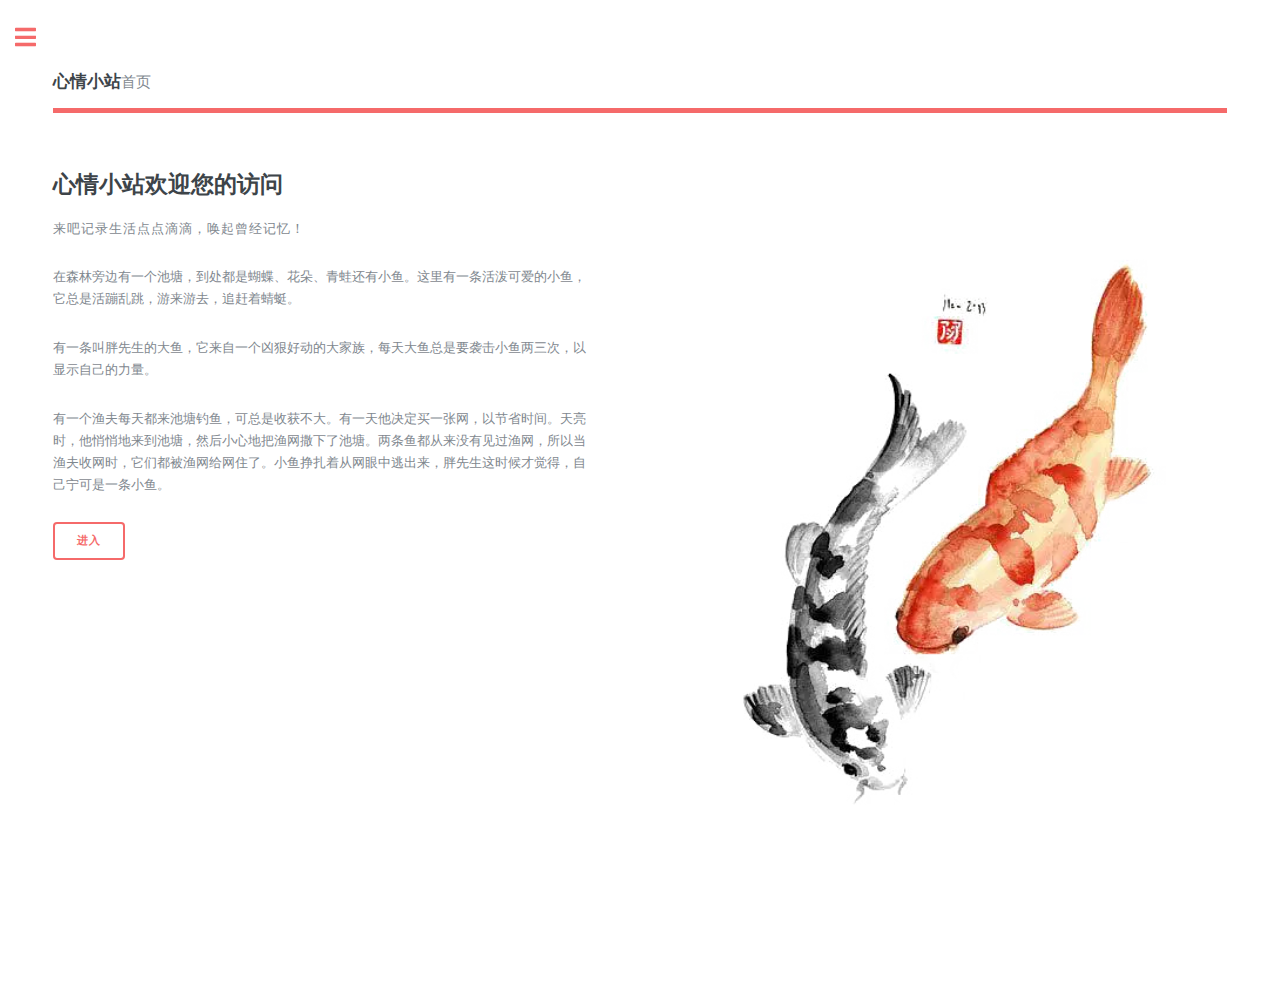
==== commit af4293aa: "修改主页" ====
--- a/index.html
+++ b/index.html
@@ -1,12 +1,7 @@
 <!DOCTYPE HTML>
-<!--
-	Editorial by HTML5 UP
-	html5up.net | @ajlkn
-	Free for personal and commercial use under the CCA 3.0 license (html5up.net/license)
--->
 <html>
 	<head>
-		<title>Editorial by HTML5 UP</title>
+		<title>心情小站</title>
 		<meta charset="utf-8" />
 		<meta name="viewport" content="width=device-width, initial-scale=1, user-scalable=no" />
 		<link rel="stylesheet" href="assets/css/main.css" />
@@ -19,131 +14,29 @@
 				<!-- Main -->
 					<div id="main">
 						<div class="inner">
-
 							<!-- Header -->
 								<header id="header">
-									<a href="index.html" class="logo"><strong>Editorial</strong> by HTML5 UP</a>
-									<ul class="icons">
-										<li><a href="#" class="icon brands fa-twitter"><span class="label">Twitter</span></a></li>
-										<li><a href="#" class="icon brands fa-facebook-f"><span class="label">Facebook</span></a></li>
-										<li><a href="#" class="icon brands fa-snapchat-ghost"><span class="label">Snapchat</span></a></li>
-										<li><a href="#" class="icon brands fa-instagram"><span class="label">Instagram</span></a></li>
-										<li><a href="#" class="icon brands fa-medium-m"><span class="label">Medium</span></a></li>
-									</ul>
+									<a href="index.html" class="logo"><strong>心情小站</strong>首页</a>
 								</header>
-
 							<!-- Banner -->
 								<section id="banner">
 									<div class="content">
 										<header>
-											<h1>Hi, I’m Editorial<br />
-											by HTML5 UP</h1>
-											<p>A free and fully responsive site template</p>
+											<h2>心情小站欢迎您的访问</h2>
+											<p>来吧记录生活点点滴滴，唤起曾经记忆！</p>
 										</header>
-										<p>Aenean ornare velit lacus, ac varius enim ullamcorper eu. Proin aliquam facilisis ante interdum congue. Integer mollis, nisl amet convallis, porttitor magna ullamcorper, amet egestas mauris. Ut magna finibus nisi nec lacinia. Nam maximus erat id euismod egestas. Pellentesque sapien ac quam. Lorem ipsum dolor sit nullam.</p>
+										<p>在森林旁边有一个池塘，到处都是蝴蝶、花朵、青蛙还有小鱼。这里有一条活泼可爱的小鱼，它总是活蹦乱跳，游来游去，追赶着蜻蜓。</p>
+										<p>有一条叫胖先生的大鱼，它来自一个凶狠好动的大家族，每天大鱼总是要袭击小鱼两三次，以显示自己的力量。</p>
+										<p>有一个渔夫每天都来池塘钓鱼，可总是收获不大。有一天他决定买一张网，以节省时间。天亮时，他悄悄地来到池塘，然后小心地把渔网撒下了池塘。两条鱼都从来没有见过渔网，所以当渔夫收网时，它们都被渔网给网住了。小鱼挣扎着从网眼中逃出来，胖先生这时候才觉得，自己宁可是一条小鱼。
+										</p>
 										<ul class="actions">
-											<li><a href="#" class="button big">Learn More</a></li>
+											<li><a href="#" class="button big">进入</a></li>
 										</ul>
 									</div>
 									<span class="image object">
-										<img src="images/pic10.jpg" alt="" />
+										<img src="images/bg.jpg" alt="" />
 									</span>
 								</section>
-
-							<!-- Section -->
-								<section>
-									<header class="major">
-										<h2>Erat lacinia</h2>
-									</header>
-									<div class="features">
-										<article>
-											<span class="icon fa-gem"></span>
-											<div class="content">
-												<h3>Portitor ullamcorper</h3>
-												<p>Aenean ornare velit lacus, ac varius enim lorem ullamcorper dolore. Proin aliquam facilisis ante interdum. Sed nulla amet lorem feugiat tempus aliquam.</p>
-											</div>
-										</article>
-										<article>
-											<span class="icon solid fa-paper-plane"></span>
-											<div class="content">
-												<h3>Sapien veroeros</h3>
-												<p>Aenean ornare velit lacus, ac varius enim lorem ullamcorper dolore. Proin aliquam facilisis ante interdum. Sed nulla amet lorem feugiat tempus aliquam.</p>
-											</div>
-										</article>
-										<article>
-											<span class="icon solid fa-rocket"></span>
-											<div class="content">
-												<h3>Quam lorem ipsum</h3>
-												<p>Aenean ornare velit lacus, ac varius enim lorem ullamcorper dolore. Proin aliquam facilisis ante interdum. Sed nulla amet lorem feugiat tempus aliquam.</p>
-											</div>
-										</article>
-										<article>
-											<span class="icon solid fa-signal"></span>
-											<div class="content">
-												<h3>Sed magna finibus</h3>
-												<p>Aenean ornare velit lacus, ac varius enim lorem ullamcorper dolore. Proin aliquam facilisis ante interdum. Sed nulla amet lorem feugiat tempus aliquam.</p>
-											</div>
-										</article>
-									</div>
-								</section>
-
-							<!-- Section -->
-								<section>
-									<header class="major">
-										<h2>Ipsum sed dolor</h2>
-									</header>
-									<div class="posts">
-										<article>
-											<a href="#" class="image"><img src="images/pic01.jpg" alt="" /></a>
-											<h3>Interdum aenean</h3>
-											<p>Aenean ornare velit lacus, ac varius enim lorem ullamcorper dolore. Proin aliquam facilisis ante interdum. Sed nulla amet lorem feugiat tempus aliquam.</p>
-											<ul class="actions">
-												<li><a href="#" class="button">More</a></li>
-											</ul>
-										</article>
-										<article>
-											<a href="#" class="image"><img src="images/pic02.jpg" alt="" /></a>
-											<h3>Nulla amet dolore</h3>
-											<p>Aenean ornare velit lacus, ac varius enim lorem ullamcorper dolore. Proin aliquam facilisis ante interdum. Sed nulla amet lorem feugiat tempus aliquam.</p>
-											<ul class="actions">
-												<li><a href="#" class="button">More</a></li>
-											</ul>
-										</article>
-										<article>
-											<a href="#" class="image"><img src="images/pic03.jpg" alt="" /></a>
-											<h3>Tempus ullamcorper</h3>
-											<p>Aenean ornare velit lacus, ac varius enim lorem ullamcorper dolore. Proin aliquam facilisis ante interdum. Sed nulla amet lorem feugiat tempus aliquam.</p>
-											<ul class="actions">
-												<li><a href="#" class="button">More</a></li>
-											</ul>
-										</article>
-										<article>
-											<a href="#" class="image"><img src="images/pic04.jpg" alt="" /></a>
-											<h3>Sed etiam facilis</h3>
-											<p>Aenean ornare velit lacus, ac varius enim lorem ullamcorper dolore. Proin aliquam facilisis ante interdum. Sed nulla amet lorem feugiat tempus aliquam.</p>
-											<ul class="actions">
-												<li><a href="#" class="button">More</a></li>
-											</ul>
-										</article>
-										<article>
-											<a href="#" class="image"><img src="images/pic05.jpg" alt="" /></a>
-											<h3>Feugiat lorem aenean</h3>
-											<p>Aenean ornare velit lacus, ac varius enim lorem ullamcorper dolore. Proin aliquam facilisis ante interdum. Sed nulla amet lorem feugiat tempus aliquam.</p>
-											<ul class="actions">
-												<li><a href="#" class="button">More</a></li>
-											</ul>
-										</article>
-										<article>
-											<a href="#" class="image"><img src="images/pic06.jpg" alt="" /></a>
-											<h3>Amet varius aliquam</h3>
-											<p>Aenean ornare velit lacus, ac varius enim lorem ullamcorper dolore. Proin aliquam facilisis ante interdum. Sed nulla amet lorem feugiat tempus aliquam.</p>
-											<ul class="actions">
-												<li><a href="#" class="button">More</a></li>
-											</ul>
-										</article>
-									</div>
-								</section>
-
 						</div>
 					</div>
 
@@ -154,88 +47,41 @@
 							<!-- Search -->
 								<section id="search" class="alt">
 									<form method="post" action="#">
-										<input type="text" name="query" id="query" placeholder="Search" />
+										<input type="text" name="query" id="query" placeholder="搜索信息" />
 									</form>
 								</section>
 
 							<!-- Menu -->
 								<nav id="menu">
 									<header class="major">
-										<h2>Menu</h2>
+										<h2>导航栏</h2>
 									</header>
 									<ul>
-										<li><a href="index.html">Homepage</a></li>
-										<li><a href="generic.html">Generic</a></li>
-										<li><a href="elements.html">Elements</a></li>
+										<li><a href="index.html">主页</a></li>
 										<li>
-											<span class="opener">Submenu</span>
+											<span class="opener active">生活记录</span>
 											<ul>
-												<li><a href="#">Lorem Dolor</a></li>
-												<li><a href="#">Ipsum Adipiscing</a></li>
-												<li><a href="#">Tempus Magna</a></li>
-												<li><a href="#">Feugiat Veroeros</a></li>
+												<li><a href="#">小说赏析</a></li>
+												<li><a href="#">观影记录</a></li>
+												<li><a href="#">电视剧</a></li>
+												<li><a href="#">音乐欣赏</a></li>
+												<li><a href="#">读书笔记</a></li>
+												<li><a href="#">心情随笔</a></li>
 											</ul>
 										</li>
-										<li><a href="#">Etiam Dolore</a></li>
-										<li><a href="#">Adipiscing</a></li>
 										<li>
-											<span class="opener">Another Submenu</span>
+											<span class="opener">网络资源</span>
 											<ul>
-												<li><a href="#">Lorem Dolor</a></li>
-												<li><a href="#">Ipsum Adipiscing</a></li>
-												<li><a href="#">Tempus Magna</a></li>
-												<li><a href="#">Feugiat Veroeros</a></li>
+												<li><a href="#">电子图书</a></li>
+												<li><a href="#">影视资源</a></li>
+												<li><a href="#">音乐欣赏</a></li>
+												<li><a href="#">有声读物</a></li>
+												<li><a href="#">软件下载</a></li>
 											</ul>
 										</li>
-										<li><a href="#">Maximus Erat</a></li>
-										<li><a href="#">Sapien Mauris</a></li>
-										<li><a href="#">Amet Lacinia</a></li>
+										<li><a href="#">本站介绍</a></li>
 									</ul>
 								</nav>
-
-							<!-- Section -->
-								<section>
-									<header class="major">
-										<h2>Ante interdum</h2>
-									</header>
-									<div class="mini-posts">
-										<article>
-											<a href="#" class="image"><img src="images/pic07.jpg" alt="" /></a>
-											<p>Aenean ornare velit lacus, ac varius enim lorem ullamcorper dolore aliquam.</p>
-										</article>
-										<article>
-											<a href="#" class="image"><img src="images/pic08.jpg" alt="" /></a>
-											<p>Aenean ornare velit lacus, ac varius enim lorem ullamcorper dolore aliquam.</p>
-										</article>
-										<article>
-											<a href="#" class="image"><img src="images/pic09.jpg" alt="" /></a>
-											<p>Aenean ornare velit lacus, ac varius enim lorem ullamcorper dolore aliquam.</p>
-										</article>
-									</div>
-									<ul class="actions">
-										<li><a href="#" class="button">More</a></li>
-									</ul>
-								</section>
-
-							<!-- Section -->
-								<section>
-									<header class="major">
-										<h2>Get in touch</h2>
-									</header>
-									<p>Sed varius enim lorem ullamcorper dolore aliquam aenean ornare velit lacus, ac varius enim lorem ullamcorper dolore. Proin sed aliquam facilisis ante interdum. Sed nulla amet lorem feugiat tempus aliquam.</p>
-									<ul class="contact">
-										<li class="icon solid fa-envelope"><a href="#">information@untitled.tld</a></li>
-										<li class="icon solid fa-phone">(000) 000-0000</li>
-										<li class="icon solid fa-home">1234 Somewhere Road #8254<br />
-										Nashville, TN 00000-0000</li>
-									</ul>
-								</section>
-
-							<!-- Footer -->
-								<footer id="footer">
-									<p class="copyright">&copy; Untitled. All rights reserved. Demo Images: <a href="https://unsplash.com">Unsplash</a>. Design: <a href="https://html5up.net">HTML5 UP</a>.</p>
-								</footer>
-
 						</div>
 					</div>
 
--- a/assets/css/main.css
+++ b/assets/css/main.css
@@ -2084,6 +2084,9 @@
     -ms-flex: 1;
     flex: 1;
     margin-bottom: 0; }
+  #header a strong {
+    font-size: 1.125em;
+  }
   #header .logo {
     border-bottom: 0;
     color: inherit;
